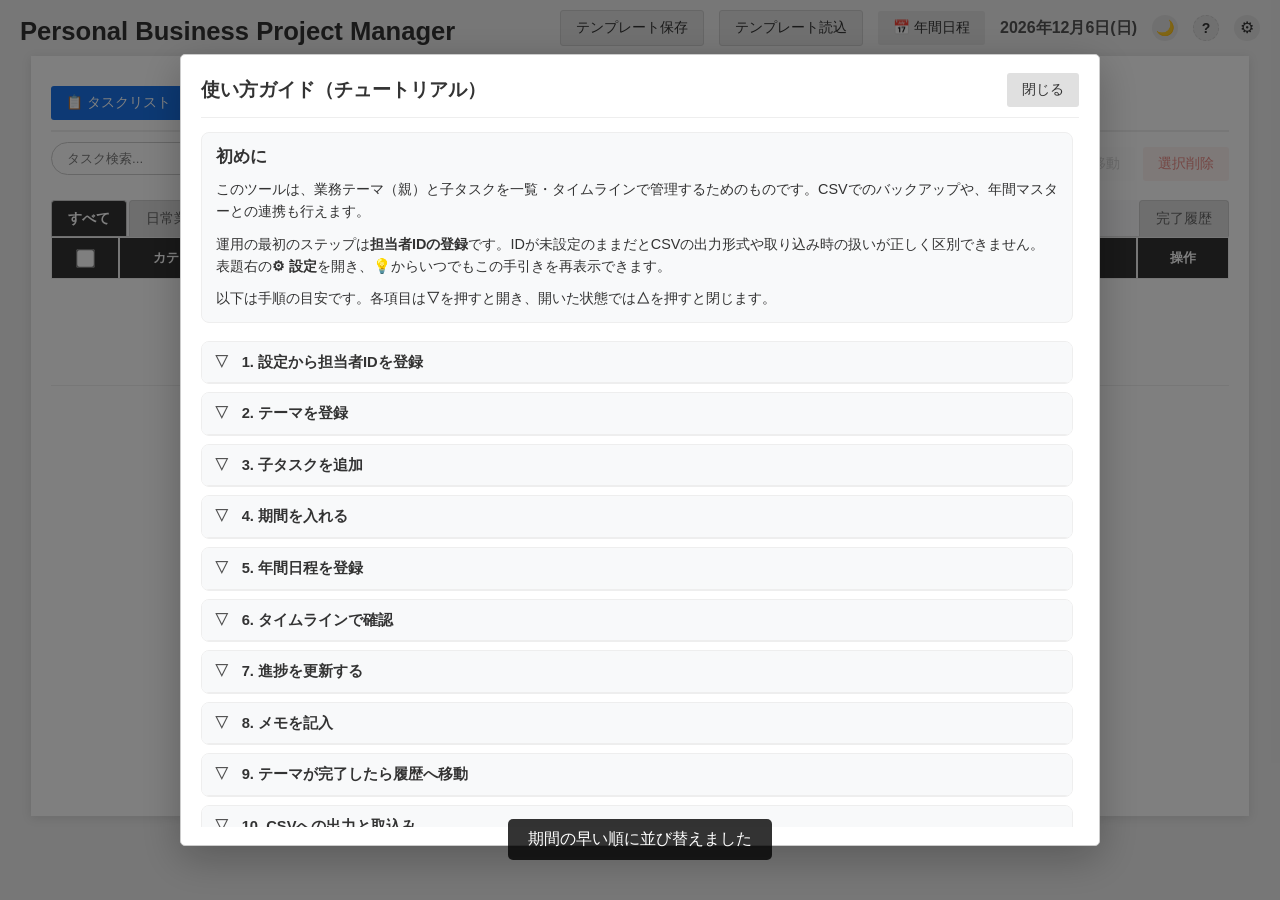
==== OmniStep.html @ d94f2f91 "Update OmniStep.html 手順書を設定から開けるように修正" ====
<!DOCTYPE html>
<html lang="ja">

<head>
    <meta charset="UTF-8">
    <link rel="manifest" href="manifest.json">
    <script>
        if ('serviceWorker' in navigator) {
            navigator.serviceWorker.register('sw.js');
        }
    </script>
    <meta name="viewport" content="width=device-width, initial-scale=1.0">
    <title>PBPM - Task Manager</title>
    <link rel="stylesheet" href="OmniStep.css">
    <!-- 許可するライト配色は OmniStep.js の PBPM_LIGHT_THEMES と一致させる -->
    <script>
        (function () {
            var ALLOW_LIGHT = ["sharp", "cool", "sepia", "soft"];
            try {
                var dark = localStorage.getItem("pbpm_dark_mode") === "1";
                var light = localStorage.getItem("pbpm_light_theme") || "sharp";
                if (ALLOW_LIGHT.indexOf(light) === -1) light = "sharp";
                document.documentElement.setAttribute("data-theme", dark ? "dark" : light);
            } catch (e) {
                try {
                    var d2 = localStorage.getItem("pbpm_dark_mode") === "1";
                    document.documentElement.setAttribute("data-theme", d2 ? "dark" : "sharp");
                } catch (e2) {
                    document.documentElement.setAttribute("data-theme", "sharp");
                }
            }
        })();
    </script>
</head>

<body>

    <div id="newTaskModal" class="modal-overlay" style="display: none;">
        <div class="modal-content">
            <div class="modal-header">
                <h3>新規親テーマ登録</h3>
                <span class="modal-close" onclick="closeNewTaskModal()" data-help="閉じる：登録せずにウィンドウを閉じます">&times;</span>
            </div>
            <div class="modal-body">
                <div class="input-group">
                    <label>カテゴリ</label>
                    <select id="newCat" data-help="カテゴリ：新しい親テーマのカテゴリを選びます"></select>
                </div>
                <div class="input-group">
                    <label>テーマ名 <span style="color:red;">*</span></label>
                    <input type="text" id="newContent" placeholder="テーマ名を入力してください" oninput="validateNewTask()"
                        data-help="テーマ名：必須。親タスクの名称になります">
                </div>

                <div style="display: grid; grid-template-columns: 1fr 1fr; gap: 10px;">
                    <div class="input-group">
                        <label>着手日</label>
                        <input type="date" id="newStartDate" title="" onchange="syncNewModalDates()"
                            data-help="着手日：親の期間の始まり。入力すると完了日の下限に連動します（クリックでカレンダー）">
                    </div>
                    <div class="input-group">
                        <label>完了日</label>
                        <input type="date" id="newDeadline" title="" data-help="完了日：親の期間の終わり（着手日以降・クリックでカレンダー）">
                    </div>
                </div>

                <div style="display: grid; grid-template-columns: 1fr 1fr; gap: 10px;">
                    <div class="input-group">
                        <label>展開名</label>
                        <select id="newFirstFlagName"
                            onchange="syncNewMasterDate('newFirstFlagName', 'newFirstFlagDate')"
                            data-help="展開名：マスターから展開（◇）イベントを選びます"></select>
                    </div>
                    <div class="input-group">
                        <label>展開日</label>
                        <input type="date" id="newFirstFlagDate" title=""
                            data-help="展開日：マスターに日付があるときは自動。ないときだけ入力します（クリックでカレンダー）">
                    </div>
                    <div class="input-group">
                        <label>イベント名</label>
                        <select id="newTargetFlagName"
                            onchange="syncNewMasterDate('newTargetFlagName', 'newTargetFlagDate')"
                            data-help="イベント名：マスターからTarget（☆）イベントを選びます"></select>
                    </div>
                    <div class="input-group">
                        <label>イベント日</label>
                        <input type="date" id="newTargetFlagDate" title=""
                            data-help="イベント日：マスターに日付があるときは自動。ないときだけ入力します（クリックでカレンダー）">
                    </div>
                </div>

                <div class="input-group">
                    <label>最初の子タスク（任意）</label>
                    <input type="text" id="newSecondaryStep" placeholder="最初の子タスク内容を入力"
                        data-help="最初の子：任意。登録と同時に1件目の子タスク内容を入れられます">
                </div>
            </div>
            <div class="modal-footer">
                <button type="button" class="btn-secondary" onclick="closeNewTaskModal()"
                    data-help="キャンセル：入力を破棄して閉じます">キャンセル</button>
                <button type="button" id="btnSubmitNewTask" class="btn-add" onclick="submitNewTask()" disabled
                    data-help="登録する：内容を確定してテーマを追加します">登録する</button>
            </div>
        </div>
    </div>

    <div class="external-header">
        <h1 id="mainTitle" contenteditable="true" onblur="finalizeTitle(this.innerText)"
            data-help="表題：アプリのタイトル文言を編集します（フォーカスが外れると保存）">
            Personal Business Project Manager
        </h1>
        <div class="header-right-group" style="display: flex; align-items: center; gap: 15px;">
            <select id="externalOwnerFilterSelect" class="btn-secondary external-owner-filter-select"
                style="display:none;" onchange="onExternalOwnerFilterChange()"
                data-help="外部CSVの表示範囲：自分のタスクとの併示、全外部、担当者ごとに切り替えます"
                aria-label="外部CSV表示フィルタ"></select>
            <button class="btn-secondary" type="button" onclick="exportTemplate()"
                data-help="テンプレート保存：タスク構成などをCSVテンプレートとして書き出します">テンプレート保存</button>
            <button class="btn-secondary" type="button" onclick="triggerTemplateImport()"
                data-help="テンプレート読込：保存したテンプレートCSVを取り込みます">テンプレート読込</button>
            <input type="file" id="templateInput" style="display:none" accept=".csv" onchange="importTemplate(event)">
            <button class="btn-sub" type="button" onclick="openYearlyMaster()"
                data-help="年間日程：マスターイベント（展開・Targetの候補）を編集する画面を開きます">📅 年間日程</button>
            <div id="todayDate" class="today-date" role="button" tabindex="0"
                data-help="今日の日付：クリックでテーマ期間カレンダー（月間の重なり俯瞰）を開きます"></div>
            <button class="theme-toggle-btn" type="button" id="themeToggleBtn" onclick="toggleDarkMode()"
                aria-label="ダークモードの切替">🌙</button>
            <button class="help-hover-toggle" type="button" id="helpHoverToggleBtn" onclick="toggleHelpHover()"
                title="クリックで、ホバー時の説明表示をON/OFF" aria-pressed="false" aria-label="ヘルプ表示の切替"
                data-help="ヘルプ表示：ONのときだけ、ボタンや入力にホバーすると「名前：説明」が出ます">?</button>
            <button class="settings-gear-btn" type="button" onclick="openSettingsModal()"
                data-help="設定：表題・担当者・カテゴリ名・ライト配色などを変更します">⚙</button>
        </div>
    </div>

    <div class="container">

        <div class="view-selector">
            <button class="btn-sub view-btn-active" type="button" onclick="switchView('list')" id="btnList"
                data-help="タスクリスト：表形式でタスクを編集する画面に切り替えます">📋 タスクリスト</button>
            <button class="btn-sub view-btn-inactive" type="button" onclick="switchView('timeline')" id="btnTimeline"
                data-help="タイムライン：ガント風に期間を俯瞰・ドラッグ編集する画面に切り替えます">📅 タイムライン</button>

            <div class="timeline-range-group" role="group" aria-label="タイムラインの表示範囲"
                data-help="表示範囲：タイムラインで「今日の月から先」を 3/6/9/12か月に絞ります（範囲外の月は折りたたみ固定）">
                <button type="button" class="range-btn" data-months="3" onclick="setTimelineMonthRange(3)">3か月</button>
                <button type="button" class="range-btn" data-months="6" onclick="setTimelineMonthRange(6)">6か月</button>
                <button type="button" class="range-btn" data-months="9" onclick="setTimelineMonthRange(9)">9か月</button>
                <button type="button" class="range-btn" data-months="12" onclick="setTimelineMonthRange(12)">12か月</button>
            </div>
            <button type="button" id="btnPdcaActualEdit" class="btn-sub timeline-pdca-edit-btn" onclick="togglePdcaActualEditMode()"
                style="display:none;" aria-pressed="false"
                data-help="実績修正：ONのとき、子タスクの実績バーだけをドラッグで移動・右端で伸縮できます（計画の破線はそのまま）。リスト表示に戻すとOFFになります">実績修正</button>
        </div>

        <div id="listView">
            <div class="controls-row">

                <div style="display: flex; gap: 15px; align-items: center; margin-bottom: 10px;">
                    <input type="search" id="searchBox" placeholder="タスク検索..." oninput="filterTasks()"
                        style="box-sizing: border-box; padding-right: 5px;" data-help="タスク検索：テーマ名・業務内容などから一覧を絞り込みます">
                </div>
                <!--<button class="btn-sub btn-sort" onclick="sortTasks()">納期順ソート</button>-->
                <button class="btn-add" type="button" onclick="openNewTaskModal()"
                    data-help="新規テーマ登録：親テーマと最初の子をまとめて登録するウィンドウを開きます">＋新規テーマ登録</button>
                <div class="action-buttons">
                    <span id="includeArchivedBulkWrap" class="include-archived-wrap" style="display:none;">
                        <label class="include-archived-label" data-help="履歴も含む：一括削除などの対象にアーカイブ済み行を含めます">
                            <input type="checkbox" id="includeArchivedBulk" onchange="updateDeleteButtonState()">
                            履歴も含む
                        </label>
                    </span>
                    <span id="selectedCountLabel"
                        style="align-self:center; color:#666; font-size:0.85rem; min-width: 90px; text-align:right;"></span>
                    <button id="btnExportCsv" type="button" class="btn-sub" onclick="exportCSV()" disabled
                        data-help="CSV出力：チェックした親テーマをCSVに書き出します">CSV出力</button>
                    <button type="button" class="btn-sub" onclick="document.getElementById('importFile').click()"
                        data-help="CSV取込：タスクCSVを読み込みます（ファイル選択が開きます）自分のIDのみ編集可能で別のIDは参照のみです">CSV取込</button>
                    <input type="file" id="importFile" accept=".csv" style="display:none;" onchange="importCSV(event)">
                    <button id="btnArchive" type="button" class="btn-archive-disabled" onclick="archiveCompletedTasks()"
                        disabled data-help="履歴へ移動：進捗が完了のタスクを完了履歴タブ側へ移します">履歴へ移動</button>
                    <button id="btnDeleteMain" type="button" class="btn-danger" onclick="handleDeleteLogic()"
                        data-help="選択削除：チェックした親テーマとその子タスクをまとめて削除します（確認のうえで実行）">全データ削除</button>
                </div>
            </div>

            <!--<h3
                style="margin: 0 0 10px 5px; color: #555; font-size: 1.1rem; border-left: 4px solid #1a73e8; padding-left: 10px;">
                新規タスク登録
            </h3>

            <div class="input-row">
                <select id="inCategory" required>
                    <option value="" disabled selected>カテゴリ</option>
                    <option value="日常業務">日常業務</option>
                    <option value="デジタル化">デジタル化</option>
                    <option value="生産管理">生産管理</option>
                    <option value="海外品">海外品</option>
                    <option value="教育">教育</option>
                    <option value="その他">その他</option>
                    <option value="趣味">趣味</option>
                </select>
                <input type="text" id="inContent" placeholder="テーマを入力...">
                <select id="inFactorySelect">
                    <option value="" disabled selected>展開/場所(◇)を選択</option>
                </select>
                <div class="date-field">
                    <label style="font-size: 0.7rem; color: #666;">目標(☆)</label>
                    <input type="date" id="inTarget">
                </div>
                <div class="date-input-group">
                    <div class="date-field">
                        <label>着手</label>
                        <input type="date" id="inStartDate" onchange="syncInputDates()">
                    </div>
                    <div class="date-field">
                        <label>納期</label>
                        <input type="date" id="inDeadline">
                    </div>
                </div>
                <button class="btn-add" onclick="addRow()">追加</button>
            </div>-->

            <div class="tabs">
            </div>

            <div class="task-list">
                <table id="taskTable">
                    <thead>
                        <tr>
                            <th style="width: 56px; text-align: center;" data-help="列・行選択とテーマ色バー：親のみチェック可。子の▲▼は右端。左の縦帯でテーマ色を変更できます">
                                <input type="checkbox" id="checkAll" onchange="toggleAll(this.checked)"
                                    style="transform: scale(1.5); cursor: pointer;"
                                    data-help="全選択：表示中の親行チェックをまとめてON/OFFします">
                            </th>
                            <th style="width: 100px;" data-help="列・カテゴリ：タスクの分類">カテゴリ</th>
                            <th style="width: 380px;" data-help="列・テーマ/課題：親はテーマ名・子は業務内容。右側に操作ボタン・連携チェック">
                                <div class="sortable-header theme-header-with-bulk">
                                    <span class="accordion-btn accordion-bulk-btn" id="btnAccordionBulk" role="button" tabindex="0"
                                        onclick="toggleAllThemeAccordions()" aria-label="すべての子タスク行を閉じる"
                                        data-help="一括閉じる：すべてのテーマで子タスク行を隠します">－</span>
                                    <span>テーマ/課題</span>
                                    <button type="button" class="sort-btn" onclick="executeSort('theme')"
                                        data-help="並び替え（テーマ）：テーマ／課題名の順に並べ替えます">▼</button>
                                </div>
                            </th>
                            <th style="width: 110px;" data-help="列・TargetFlag：イベント（☆）と目標日">TargetFlag</th>
                            <th style="width: 80px;" class="th-date-col" data-help="列・着手：着手日（クリックで変更）">
                                <div class="sortable-header">
                                    <span>着手</span>
                                    <button type="button" class="sort-btn" onclick="executeSort('date')"
                                        data-help="並び替え（着手）：着手日を基準に並べ替えます">▼</button>
                                </div>
                            </th>
                            <th style="width: 80px;" class="th-date-col" data-help="列・納期：納期（クリックで変更）">納期</th>
                            <th style="width: 90px;" data-help="列・進捗：親は進行中⇔修正中、子は全ステップを切り替えます">進捗</th>
                            <th style="width: 76px;" data-help="列・操作：メモ・中止・削除・復元">操作</th>
                        </tr>
                    </thead>
                    <tbody id="taskBody"></tbody>
                </table>
            </div>
        </div>

        <div id="timelineView" style="display:none; margin-top: 20px;">
            <div id="timelineUnifiedWrapper" class="timeline-unified-wrapper"></div>
        </div>

        <div class="page-bottom-bar">
            <span class="page-bottom-spacer"></span>
            <button id="btnClearExternal" type="button" class="btn-sub" onclick="clearExternalView()"
                style="display:none;" data-help="外部表示をクリア：取り込んだ外部CSVの表示だけを消します（本体データは残ります）">外部表示をクリア</button>
        </div>

        <div id="memoModal" class="modal">
            <div class="modal-content">
                <h3 style="margin-top:0;">📝 メモ入力</h3>
                <textarea id="memoText" placeholder="業務の詳細や備忘録を入力してください..."
                    data-help="メモ本文：選択したタスクに紐づく長めのメモを保存します"></textarea>
                <div class="modal-buttons" style="text-align:right; margin-top: auto;">
                    <button type="button" class="btn-sub" onclick="closeMemo()"
                        data-help="閉じる：メモウィンドウを閉じます（未保存のときは保存ボタンで確定）">閉じる</button>
                    <button type="button" class="btn-add" onclick="saveMemo()" data-help="保存：メモ内容をタスクに保存します">保存</button>
                </div>
            </div>
        </div>
        <div id="toast" class="toast"></div>
    </div>

    <div id="yearlyMasterModal" class="modal">
        <div class="modal-content master-modal-content">
            <div class="master-modal-header">
                <h3 style="margin:0;">年間日程（マスター設定）</h3>
                <button type="button" class="btn-sub" onclick="closeYearlyMaster()" style="padding: 6px 12px;"
                    data-help="閉じる：マスター編集を終了します">閉じる</button>
            </div>

            <div class="master-modal-body">
                <div class="admin-controls"
                    style="margin: 15px 0; display: flex; gap: 8px; flex-wrap: wrap; align-items: center;">
                    <button type="button" class="template-btn-sm" onclick="exportMasterCSV()"
                        style="background: #f8f9fa;" data-help="マスターCSV出力：年間イベント一覧をCSVで保存します">CSV出力</button>

                    <label class="template-btn-sm" style="background: #e9ecef; cursor: pointer;"
                        data-help="マスターCSV取込：CSVから年間イベントを読み込みます">
                        CSV取込
                        <input type="file" id="csvUpload" accept=".csv" style="display: none;"
                            onchange="importMasterCSV(event)">
                    </label>

                    <button type="button" class="template-btn-sm" onclick="resetMasterDates()"
                        style="color: #856404; border-color: #ffeeba;" data-help="日程のみクリア：各イベントの日付だけを空にします（名称は残ります）">
                        日程のみクリア
                    </button>

                    <button type="button" class="template-btn-sm" onclick="clearMasterAll()"
                        style="color: #dc3545; border-color: #f5c6cb;" data-help="全件削除：マスター一覧をすべて削除します（確認あり）">
                        全件削除
                    </button>
                </div>

                <div class="master-add-panel">
                    <input type="text" id="masterName" placeholder="イベント名（例：棚卸、連休など）" style="flex:2;"
                        data-help="追加する名称：一覧に並ぶイベント名です">
                    <input type="date" id="masterDate" style="flex:1;" title=""
                        data-help="追加する日付：この名称を選んだときタスクに入る日付です（クリックでカレンダー）">
                    <button type="button" class="btn-add" onclick="addMasterDay()" style="padding: 6px 15px;"
                        data-help="追加：名称と日付でマスターに1行追加します">追加</button>
                </div>

                <div class="master-list-panel">
                    <table class="master-table">
                        <thead>
                            <tr>
                                <th style="text-align: left;">名称</th>
                                <th style="text-align: left;">日程</th>
                                <th style="text-align: center; width: 60px;">削除</th>
                            </tr>
                        </thead>
                        <tbody id="yearlyMasterBody"></tbody>
                    </table>
                </div>
            </div>
        </div>
    </div>

    <div id="settingsModal" class="modal" style="display:none;">
        <div class="modal-content" style="width: 560px; max-height: 80vh; overflow-y: auto;">
            <div style="display:flex; align-items:center; justify-content:space-between; gap:10px;">
                <h3 style="margin:0;">設定</h3>
                <div style="display:flex; align-items:center; gap:8px;">
                    <button class="tutorial-lamp-btn btn-sub" type="button" onclick="openTutorialModal(false)"
                        data-help="チュートリアル：使い方の手引きを開きます">💡</button>
                    <button class="btn-sub" type="button" onclick="window.open('OmniStep_Manual.html','_blank')"
                        data-help="操作手順書：基本操作と裏技の手順をまとめたガイドを別タブで開きます"> 📖 手順書</button>
                    <button class="btn-sub" type="button" onclick="closeSettingsModal()"
                        data-help="閉じる：設定を閉じます（未保存の変更は保存ボタンで確定）">閉じる</button>
                </div>
            </div>

            <div class="settings-theme-block">
                <div class="settings-theme-label">配色（ライト・4種・春→夏→秋→冬のイメージ）</div>
                <div class="settings-theme-options" role="radiogroup" aria-label="ライト配色"
                    data-help="ライト配色：ダークでないときの配色プリセットです（保存で反映）">
                    <label class="settings-theme-chip" data-help="シャープ：コントラスト強めのライト配色"><input type="radio"
                            name="settingsLightTheme" value="sharp" id="settingsThemeSharp"> シャープ</label>
                    <label class="settings-theme-chip" data-help="クール：青み寄りのライト配色"><input type="radio"
                            name="settingsLightTheme" value="cool" id="settingsThemeCool"> クール</label>
                    <label class="settings-theme-chip" data-help="セピア：紙面風の暖色ライト配色"><input type="radio"
                            name="settingsLightTheme" value="sepia" id="settingsThemeSepia"> セピア</label>
                    <label class="settings-theme-chip" data-help="ソフト：彩度を抑えたライト配色"><input type="radio"
                            name="settingsLightTheme" value="soft" id="settingsThemeSoft"> ソフト</label>
                </div>
                <p class="settings-theme-hint">ダークモードは表題右の 🌙 / ☀️ ですぐ切り替えられます。ここで選んだ配色は「保存」後に反映されます（ダーク解除中のみ）。</p>
            </div>

            <div style="margin-top: 14px; display: grid; gap: 12px;">
                <div class="input-group">
                    <label>表題</label>
                    <input type="text" id="settingsTitle" placeholder="表題" data-help="表題：ヘッダーに出るアプリ名を設定します">
                </div>
                <div class="settings-owner-grid">
                    <div class="input-group settings-owner-field">
                        <label for="settingsOwnerId">担当者ID（6桁）</label>
                        <input type="text" id="settingsOwnerId" placeholder="例：001234" autocomplete="off"
                            data-help="担当者ID：6桁の識別子（不足は0埋め保存）">
                    </div>
                    <div class="input-group settings-owner-field">
                        <label for="settingsOwner">担当者</label>
                        <input type="text" id="settingsOwner" placeholder="担当者名" autocomplete="off"
                            data-help="担当者名：表示用の名前です">
                    </div>
                    <p class="settings-owner-hint">数字・英字可。6桁に満たない場合は先頭に0を付けて保存します。</p>
                </div>
            </div>

            <div class="settings-category-section">
                <div class="settings-category-title">カテゴリ（タブ）1～10</div>
                <p class="settings-category-intro">
                    枠1～6の名称が空欄のときは、従来の6カテゴリ名が使われます。枠7～10が空欄のときは「カテゴリ7」のような名前になります。
                    「非表示」にした枠はタブと新規登録の候補に出ません（枠7～10は初期状態で非表示）。既存タスクで使っているカテゴリ名は、一覧のドロップダウンにのみ表示されます。
                </p>
                <div id="settingsCategoryRows" style="display: grid; gap: 8px;"
                    data-help="カテゴリ枠：タブ名と非表示を1〜10枠まで設定します（空欄は既定名）"></div>
            </div>

            <p id="settingsAppVersionLine" class="settings-app-version" role="status"
                data-help="アプリの版：クリックで版履歴（ver／内容／日時／修正者）を表示します"></p>
            <div style="display:flex; justify-content:flex-end; gap:8px; margin-top: 16px;">
                <button class="btn-sub" type="button" onclick="closeSettingsModal()"
                    data-help="キャンセル：設定を保存せず閉じます">キャンセル</button>
                <button class="btn-add" type="button" onclick="saveSettings()" data-help="保存：設定内容を保存して反映します">保存</button>
            </div>
        </div>
    </div>

    <div id="themeCalendarModal" class="modal theme-calendar-modal" style="display:none;" role="dialog"
        aria-modal="true" aria-labelledby="themeCalendarModalTitle" aria-hidden="true"
        onclick="if (event.target === this) closeThemeCalendarModal()">
        <div class="modal-content theme-calendar-modal-content" onclick="event.stopPropagation()">
            <div class="theme-calendar-modal-header">
                <h3 id="themeCalendarModalTitle" style="margin:0;">テーマ期間カレンダー</h3>
                <div class="theme-calendar-modal-nav">
                    <button type="button" class="btn-sub" id="themeCalPrevMonth" aria-label="前月"
                        data-help="前月：カレンダーの表示月を戻します">◀</button>
                    <span id="themeCalMonthLabel" class="theme-cal-month-label"></span>
                    <button type="button" class="btn-sub" id="themeCalNextMonth" aria-label="翌月"
                        data-help="翌月：カレンダーの表示月を進めます">▶</button>
                    <button type="button" class="btn-sub" onclick="closeThemeCalendarModal()"
                        data-help="閉じる：カレンダーを閉じます">閉じる</button>
                </div>
            </div>
            <p class="theme-calendar-hint">閲覧専用です。</p>
            <div id="themeCalendarScroll" class="theme-calendar-scroll">
                <div id="themeCalendarGrid"></div>
            </div>
        </div>
    </div>

    <div id="tutorialModal" class="modal tutorial-modal" style="display:none;" role="dialog" aria-modal="true"
        aria-labelledby="tutorialModalTitle" onclick="if (event.target === this) closeTutorialModal()">
        <div class="modal-content tutorial-modal-content" onclick="event.stopPropagation()">
            <div class="tutorial-modal-header">
                <h3 id="tutorialModalTitle" style="margin:0;">使い方ガイド（チュートリアル）</h3>
                <button class="btn-sub" type="button" onclick="closeTutorialModal()"
                    data-help="閉じる：手引きを閉じます">閉じる</button>
            </div>
            <div class="tutorial-body-scroll">
                <section class="tutorial-intro" aria-label="初めに">
                    <h4 class="tutorial-intro-title">初めに</h4>
                    <p>このツールは、業務テーマ（親）と子タスクを一覧・タイムラインで管理するためのものです。CSVでのバックアップや、年間マスターとの連携も行えます。</p>
                    <p>運用の最初のステップは<strong>担当者IDの登録</strong>です。IDが未設定のままだとCSVの出力形式や取り込み時の扱いが正しく区別できません。表題右の<strong>⚙
                            設定</strong>を開き、<strong>💡</strong>からいつでもこの手引きを再表示できます。</p>
                    <p>以下は手順の目安です。各項目は<strong>▽</strong>を押すと開き、開いた状態では<strong>△</strong>を押すと閉じます。</p>
                </section>
                <div id="tutorialSections" class="tutorial-sections" aria-label="手順一覧"></div>
            </div>
        </div>
    </div>

    <script src="OmniStep.js"></script>

    <div id="timeline-tooltip" class="tooltip-balloon" style="display: none;"></div>
    <div id="versionHistoryModal" class="modal" style="display:none;" role="dialog" aria-modal="true"
        aria-labelledby="versionHistoryModalTitle" aria-hidden="true"
        onclick="if (event.target === this) closeVersionHistoryModal()">
        <div class="modal-content version-history-modal-content" onclick="event.stopPropagation()">
            <div style="display:flex; align-items:center; justify-content:space-between; gap:10px;">
                <h3 id="versionHistoryModalTitle" style="margin:0;">版履歴</h3>
                <button class="btn-sub" type="button" onclick="closeVersionHistoryModal()"
                    data-help="閉じる：版履歴を閉じます">閉じる</button>
            </div>
            <div id="versionHistoryBody" class="version-history-body"></div>
        </div>
    </div>
    <div id="help-hover-tooltip" class="help-hover-tooltip" style="display: none;" aria-hidden="true"></div>
    <button id="scrollTopFloatingBtn" class="scroll-top-floating-btn btn-sub" type="button"
        onclick="scrollToTopSmooth()" style="display:none;" data-help="TOPへ移動する：リスト表示で上へスクロール戻しします">☝TOPへ移動する</button>

</body>

</html>
---- OmniStep.css ----
/*基礎的な定義*/
/*------------------------------------------------------------*/
:root {
    --main-black: #333;
    --border-color: #ccc;
    --bg-light: #f4f4f4;
    --row-height: 48px; /* 行の高さを統一 */
    --label-width: 280px; /* 左ラベルの幅 */
    /* リスト／タイムラインの子行アコーディオン（開く＝in / 閉じる＝out を別指定。OmniStep.js の *_MS と揃える） */
    --accordion-row-duration-in: 0.25s;
    --accordion-row-duration-out: 0.3s;

    /* アプリ全体テーマ（sharp 既定。sepia / cool / soft / dark は html[data-theme] で上書き） */
    --app-page-bg: #eee;
    --app-text: #333;
    --app-text-dim: #555;
    --app-text-muted: #666;
    --app-surface: #ffffff;
    --app-surface-2: #f8f9fa;
    --app-surface-muted: #f4f4f4;
    --app-surface-label: #fdfdfd;
    --app-surface-sticky-corner: #eeeeee;
    --app-border: #dddddd;
    --app-border-light: #eeeeee;
    --app-border-strong: #cccccc;
    --app-container-shadow: rgba(0, 0, 0, 0.1);
    --app-tab-inactive-bg: #dddddd;
    --app-tab-inactive-text: #666666;
    --app-tab-archive-bg: #f8f9fa;
    --app-row-hover: #f0f7ff;
    --app-row-base: #ffffff;
    --app-row-alt: #e4fcda;
    --app-row-completed-bg: #f5f5f5;
    --app-row-completed-text: #888888;
    --app-btn-sub-bg: #e0e0e0;
    --app-btn-sub-text: #333333;
    --app-view-active-bg: #1a73e8;
    --app-view-inactive-bg: #f1f3f4;
    --app-view-inactive-text: #3c4043;
    --app-modal-bg: #ffffff;
    --app-modal-header-bg: #f8f9fa;
    --app-modal-footer-bg: #f8f9fa;
    --app-modal-border: #eeeeee;
    --app-input-bg: #ffffff;
    --app-timeline-month-collapsed: #eeeeee;
    --app-timeline-month-open: #ffffff;
    --app-timeline-grid-line: #f0f0f0;
    /* タイムライン日曜帯（行エリアに重ねる。月見出し行には使わない） */
    --app-timeline-sunday-band: rgba(255, 190, 190, 0.14);
    --app-timeline-sat-border: rgba(110, 110, 110, 0.5);
    --app-month-bar-bg: #f1f3f4;
    --app-memo-modal-bg: #fffef0;
    --app-gear-bg: #e0e0e0;
    --app-gear-hover: #d6d6d6;
    --app-theme-toggle-bg: #e0e0e0;
    --app-theme-toggle-hover: #d6d6d6;
    --app-dep-bulk-bg: #f6f6f6;
    --app-dep-bulk-text: #444444;
    --app-sort-btn-bg: #f8f9fa;
    --app-add-child-bg: #e8f0fe;
    --app-add-child-text: #1967d2;
    --app-btn-add-bg: #333333;
    --app-btn-add-color: #ffffff;
    --app-table-th-bg: #333333;
    --app-table-th-color: #ffffff;
    --app-table-td-border: #dddddd;
}

body {
    /* 修正案：2位のBIZ UDPゴシックを優先し、無ければ1位を適用する設定 */
    font-family: "BIZ UDPGothic", "Noto Sans JP", "Hiragino Kaku Gothic ProN", sans-serif;
    -webkit-font-smoothing: antialiased; /* 文字をより滑らかに描画する魔法の1行 */
    background-color: var(--app-page-bg);
    color: var(--app-text);
    margin: 0; 
    padding: 10px 20px;
}

/* モーダル表示中は背面スクロールを止める */
body.no-scroll {
    overflow: hidden;
}

/* 期限切れタスクの強調処理 (I案) */
/* ------------------------------------------------------------ */
tr.expired {
    background-color: #fff0f0 !important;
}
tr.expired td {
    color: #d93025 !important;
    font-weight: bold;
}
/* バーも赤くする（!importantで既存の青を上書き） */
tr.expired .bar,
.timeline-row.expired .bar {
    background-color: #ff5252 !important;
    opacity: 0.9;
    box-shadow: 0 0 5px rgba(255, 82, 82, 0.5) !important;
}

/* 一覧：テーマ色バー＋親子をつなぐ縦線 */
.td-gutter-cell {
    vertical-align: middle;
    padding: 4px 2px 4px 4px !important;
}
.gutter-cell-inner {
    display: flex;
    flex-direction: row;
    align-items: stretch;
    justify-content: center;
    gap: 4px;
    min-height: calc(var(--row-height) - 4px);
}
.task-row-gutter {
    display: flex;
    flex-direction: row;
    align-items: stretch;
    gap: 0;
    flex-shrink: 0;
}
.theme-color-bar-btn {
    width: 5px;
    min-height: 100%;
    padding: 0;
    margin: 0;
    border: none;
    border-radius: 2px;
    cursor: pointer;
    flex-shrink: 0;
    align-self: stretch;
    box-sizing: border-box;
}
.theme-color-bar-btn:disabled {
    cursor: default;
    opacity: 0.85;
}
.theme-family-rail-line {
    width: 2px;
    align-self: stretch;
    min-height: 28px;
    background: rgba(0, 0, 0, 0.14);
    border-radius: 1px;
    flex-shrink: 0;
}
.gutter-check-slot {
    display: flex;
    flex-direction: column;
    align-items: stretch;
    justify-content: space-between;
    gap: 4px;
    flex: 1;
    min-width: 0;
    width: 100%;
}

.gutter-check-main {
    display: flex;
    flex-direction: column;
    align-items: center;
    justify-content: flex-start;
    gap: 2px;
}

.gutter-order-row {
    display: flex;
    justify-content: flex-end;
    width: 100%;
    margin-top: auto;
}

.gutter-order-controls {
    margin-left: 0;
}

.schedule-signal-icon {
    font-size: 14px;
    line-height: 1;
    flex-shrink: 0;
    user-select: none;
    cursor: default;
}
.schedule-signal-icon--tl {
    font-size: 13px;
    margin-right: 2px;
}

.schedule-signal-icon--cancelled {
    color: #c62828;
    font-weight: 700;
    font-size: 0.85rem;
}
.tl-label-child-row {
    display: inline-flex;
    align-items: center;
    gap: 4px;
    min-width: 0;
    max-width: 100%;
}
.tl-child-detail {
    flex: 1;
    min-width: 0;
    overflow: hidden;
    text-overflow: ellipsis;
    white-space: nowrap;
    padding-left: 1em;
    font-weight: 500;
}

.sticky-label .label-text .tl-parent-label--ellipsis-tip {
    display: block;
    min-width: 0;
    max-width: 100%;
    overflow: hidden;
    text-overflow: ellipsis;
    white-space: nowrap;
    font-weight: 700;
}

.sticky-label[data-parent="1"] .label-text strong {
    font-weight: 700;
}

.timeline-bar--ellipsis-tip {
    overflow: hidden;
    text-overflow: ellipsis;
    white-space: nowrap;
}

/* タイムライン PDCA（子）：計画＝元幅の破線枠、実績＝下段実線（計画上に重ねる・B1） */
.timeline-bar--pdca {
    box-sizing: border-box;
}
.timeline-bar--pdca .timeline-resize-handle {
    z-index: 15;
}
.timeline-bar--pdca-overlap .timeline-bar-exec-hit {
    z-index: 12;
}
.timeline-bar--pdca.timeline-bar--completed {
    opacity: 0.74;
    filter: saturate(0.96);
}
.timeline-bar--pdca.timeline-expired .timeline-bar-plan {
    background: rgba(217, 48, 37, 0.16) !important;
    border-color: rgba(217, 48, 37, 0.55) !important;
}
.timeline-bar--pdca.timeline-expired .timeline-bar-exec-main,
.timeline-bar--pdca.timeline-expired .timeline-bar-exec-over {
    filter: saturate(1.05);
}

.timeline-bar--pdca-overlap .timeline-pdca-arrow--plan {
    top: auto;
    bottom: 1px;
    transform: translate(-50%, 0);
}

.timeline-pdca-arrow {
    position: absolute;
    top: 50%;
    z-index: 8;
    pointer-events: none;
    line-height: 1;
    user-select: none;
}
.timeline-pdca-arrow--plan {
    transform: translate(-50%, -50%);
    display: inline-flex;
    align-items: center;
    font-size: 10px;
    font-weight: 600;
    color: #37474f;
    text-shadow: 0 0 1px rgba(255, 255, 255, 0.9);
}
.timeline-pdca-arrow-dash {
    letter-spacing: -0.15em;
    opacity: 0.88;
    font-size: 9px;
    font-weight: 400;
}
.timeline-pdca-arrow-head {
    margin-left: 1px;
}

.timeline-view-toolbar {
    display: flex;
    align-items: center;
    gap: 10px;
    margin-bottom: 10px;
    flex-wrap: wrap;
}
.timeline-pdca-edit-btn.is-active {
    background: #1565c0;
    color: #fff;
    border-color: #0d47a1;
    box-shadow: inset 0 1px 0 rgba(255, 255, 255, 0.2);
}
.timeline-bar-exec-hit:active {
    cursor: grabbing !important;
}

/* テーマ色ポップオーバー */
.theme-color-picker-popover {
    position: absolute;
    z-index: 10050;
    background: var(--app-surface);
    border: 1px solid var(--app-border-strong);
    border-radius: 8px;
    padding: 10px 12px;
    box-shadow: 0 8px 24px rgba(0, 0, 0, 0.18);
    display: flex;
    flex-direction: column;
    gap: 8px;
    min-width: 168px;
}
.theme-color-picker-title {
    font-size: 0.78rem;
    font-weight: 700;
    color: var(--app-text-muted);
}
.theme-color-picker-swatches {
    display: flex;
    flex-wrap: wrap;
    gap: 6px;
}
.theme-color-swatch {
    width: 26px;
    height: 26px;
    border-radius: 6px;
    border: 2px solid rgba(255, 255, 255, 0.35);
    cursor: pointer;
    padding: 0;
    box-shadow: inset 0 0 0 1px rgba(0, 0, 0, 0.12);
}
.theme-color-picker-clear {
    font-size: 0.75rem;
    padding: 4px 8px;
    cursor: pointer;
    border: 1px solid var(--app-border);
    border-radius: 4px;
    background: var(--app-surface-2);
    color: var(--app-text);
}

/* 2行目：ホバー時の視覚効果（リストとタイムラインを同期） */
/* ------------------------------------------------------------ */
tbody tr:hover,
.timeline-row:hover {
    background-color: var(--app-row-hover) !important;
}
.bar:hover {
    filter: brightness(1.1) !important;
    transform: scaleY(1.1);
    z-index: 100;
}

/* レイアウト：メインコンテナ */
/* ------------------------------------------------------------ */

.container {
    width: 95%;        /* 画面端に寄りすぎないよう95%程度がおすすめ */
    max-width: 1600px; /* あまりに広すぎると見づらいので、最大幅を少し伸ばす */
    margin: 0 auto;
    background: var(--app-surface);
    padding: 20px;
    box-shadow: 0 2px 10px var(--app-container-shadow);
    min-height: 80vh;
}

.page-bottom-bar {
    display: flex;
    align-items: center;
    justify-content: flex-end;
    gap: 10px;
    margin-top: 16px;
    padding-top: 10px;
    border-top: 1px solid var(--app-border-light);
}
.page-bottom-spacer {
    flex: 1;
}

.external-lock {
    display: inline-block;
    margin-right: 4px;
    font-size: 0.85rem;
    line-height: 1;
    user-select: none;
}
.theme-cell.external-task-row .theme-name {
    opacity: 0.95;
}

/*固定部分の処理*/
/*------------------------------------------------------------*/
/* レイアウト：ヘッダー・タブ */
/* ------------------------------------------------------------ */
.header {
    padding: 10px;
    background: var(--app-surface);
    border-bottom: 1px solid var(--border-color);
    flex-shrink: 0;
}

.tabs {
    display: flex;
    gap: 5px;
    padding: 0;
    background: var(--app-surface-2);
    border-bottom: 1px solid var(--app-border);
    box-sizing: border-box;
}

.tab {
    padding: 5px 15px;
    cursor: pointer;
    background: var(--app-btn-sub-bg);
    border-radius: 4px 4px 0 0;
    font-size: 0.9rem;
}

.tab.active {
    background: var(--app-view-active-bg);
    color: #fff;
    font-weight: bold;
}

/* ヘッダー周り */
.external-header {
    max-width: 1400px;
    margin: 0 auto 10px auto;
    display: flex;
    justify-content: space-between;
    align-items: flex-end;
}
.external-header h1 { margin: 0; font-size: 1.6rem; color: var(--app-text); }
.today-date { font-weight: bold; color: var(--app-text-dim); font-size: 1rem; }
.today-date:hover { text-decoration: underline; color: var(--app-view-active-bg); }

/* ダーク切替（ギアと同サイズ） */
.theme-toggle-btn {
    width: 26px;
    height: 26px;
    border-radius: 50%;
    border: none;
    background: var(--app-theme-toggle-bg);
    color: var(--app-text);
    cursor: pointer;
    font-size: 15px;
    line-height: 26px;
    padding: 0;
    box-sizing: border-box;
    vertical-align: middle;
}
.theme-toggle-btn:hover {
    background: var(--app-theme-toggle-hover);
}

/* ヘルプ（ホバー説明のON/OFF） */
.help-hover-toggle {
    width: 26px;
    height: 26px;
    border-radius: 50%;
    border: 1px dashed var(--app-border-strong);
    background: var(--app-theme-toggle-bg);
    color: var(--app-text);
    cursor: pointer;
    font-size: 14px;
    font-weight: 700;
    line-height: 24px;
    padding: 0;
    box-sizing: border-box;
    vertical-align: middle;
}
.help-hover-toggle:hover {
    background: var(--app-theme-toggle-hover);
}
.help-hover-toggle.help-hover-toggle--active {
    border-style: solid;
    border-color: var(--app-view-active-bg);
    color: var(--app-view-active-bg);
    background: var(--app-row-hover);
}

/* 設定（ギア）ボタン */
.settings-gear-btn {
    width: 26px;
    height: 26px;
    border-radius: 50%;
    border: none;
    background: var(--app-gear-bg);
    color: var(--app-text);
    cursor: pointer;
    font-size: 16px;
    line-height: 26px;
    padding: 0;
}
.settings-gear-btn:hover {
    background: var(--app-gear-hover);
}

/* リスト / タイムライン切替 */
.view-selector {
    margin: 10px 0;
    display: flex;
    gap: 10px;
    border-bottom: 2px solid var(--app-border-light);
    padding-bottom: 10px;
}
.view-selector .view-btn-active {
    background: var(--app-view-active-bg) !important;
    color: #fff !important;
}
.view-selector .view-btn-inactive {
    background: var(--app-view-inactive-bg) !important;
    color: var(--app-view-inactive-text) !important;
}

/* タイムライン表示範囲（3/6/9/12か月） */
.timeline-range-group {
    display: inline-flex;
    align-items: center;
    gap: 0;
    margin-left: 10px;
    border: 1px solid var(--app-border-strong);
    border-radius: 999px;
    overflow: hidden;
    background: var(--app-surface-2);
}
.timeline-range-group .range-btn {
    border: none;
    border-radius: 0;
    padding: 7px 10px;
    font-size: 0.82rem;
    background: transparent;
    color: var(--app-text);
    cursor: pointer;
    transition: 0.15s;
    white-space: nowrap;
}
.timeline-range-group .range-btn:hover {
    filter: brightness(1.03);
    background: rgba(0, 0, 0, 0.04);
}
.timeline-range-group .range-btn.is-active {
    background: var(--app-view-active-bg);
    color: #fff;
    font-weight: 700;
}

.view-selector .timeline-pdca-edit-btn {
    margin-left: 10px;
    align-self: center;
}

.settings-app-version {
    margin: 14px 0 0;
    font-size: 0.8rem;
    color: var(--app-text-muted);
    line-height: 1.4;
}

.month-toggle-disabled {
    opacity: 0.55;
    cursor: not-allowed !important;
}

/* 設定モーダル：ライト配色チップ */
.settings-theme-block {
    margin-top: 14px;
    padding: 12px;
    border-radius: 6px;
    background: var(--app-surface-2);
    border: 1px solid var(--app-border);
}
.settings-theme-label {
    font-weight: bold;
    font-size: 0.9rem;
    margin-bottom: 8px;
    color: var(--app-text);
}
.settings-theme-options {
    display: flex;
    flex-wrap: wrap;
    gap: 8px;
    align-items: center;
}
.settings-theme-chip {
    display: inline-flex;
    align-items: center;
    gap: 6px;
    font-size: 0.85rem;
    padding: 6px 10px;
    border-radius: 4px;
    border: 1px solid var(--app-border);
    background: var(--app-surface);
    color: var(--app-text);
    cursor: pointer;
    user-select: none;
}
.settings-theme-chip input {
    margin: 0;
    cursor: pointer;
}
.settings-theme-hint {
    font-size: 0.72rem;
    color: var(--app-text-muted);
    margin: 10px 0 0 0;
    line-height: 1.45;
}

/* 設定モーダル：担当者ID（1/3）＋担当者名（2/3） */
.settings-owner-grid {
    display: grid;
    grid-template-columns: minmax(0, 1fr) minmax(0, 2fr);
    gap: 12px;
    align-items: start;
}
.settings-owner-grid .settings-owner-field {
    margin: 0;
    min-width: 0;
}
.settings-owner-grid .settings-owner-field label {
    display: block;
    font-size: 0.9rem;
    margin-bottom: 5px;
    color: var(--app-text-muted);
    min-height: 2.6em;
    line-height: 1.25;
    box-sizing: border-box;
}
.settings-owner-grid .settings-owner-field input[type="text"] {
    display: block;
    width: 100%;
    margin: 0;
    padding: 8px;
    box-sizing: border-box;
    border: 1px solid var(--app-border);
    border-radius: 4px;
    background: var(--app-input-bg);
    color: var(--app-text);
    font-size: 0.9rem;
}
.settings-owner-hint {
    grid-column: 1 / -1;
    margin: 0;
    padding: 0;
    font-size: 0.72rem;
    color: var(--app-text-muted);
    line-height: 1.4;
    white-space: nowrap;
    overflow-x: auto;
}

.settings-category-section {
    margin-top: 14px;
    padding-top: 12px;
    border-top: 1px solid var(--app-border-light);
}
.settings-category-title {
    font-weight: bold;
    margin-bottom: 6px;
    color: var(--app-text);
}
.settings-category-intro {
    font-size: 0.72rem;
    color: var(--app-text-muted);
    margin: 0 0 10px 0;
    line-height: 1.45;
}

/* ボタン・コントロール */
.controls-row {
    display: flex;
    gap: 12px;
    margin-bottom: 15px;
    align-items: center;
}

/* レイアウト：タスクリスト（左側） */
/* ------------------------------------------------------------ */
.main-content {
    display: flex;
    flex: 1;
    overflow: hidden;
}

.task-list-container {
    width: var(--label-width);
    overflow-y: auto;
    border-right: 1px solid var(--border-color);
    background: var(--app-surface);
}

table {
    width: 100%;
    border-collapse: collapse;
    table-layout: fixed;
}

/* 固定TOPボタンと最下段が被らない余白 */
#listView {
    padding-bottom: 90px;
}

th, td {
    border: 1px solid var(--app-border-light);
    padding: 8px;
    font-size: 0.85rem;
    height: var(--row-height);
    box-sizing: border-box;
}


/*----------------------------------------------------------------------------------*/
/*----------------------------------------------------------------------------------*/
.search-container { position: relative; flex: 0 0 300px; }
#searchBox {
    width: 100%; padding: 8px 35px 8px 15px;
    border-radius: 20px;
    border: 1px solid var(--border-color);
    background: var(--app-input-bg);
    color: var(--app-text);
}
#searchBox::placeholder {
    color: var(--app-text-muted);
    opacity: 0.85;
}

.action-buttons { flex: 1; display: flex; justify-content: flex-end; align-items: center; gap: 8px; }

.include-archived-wrap {
    align-self: center;
    margin-right: 4px;
}
.include-archived-label {
    display: inline-flex;
    align-items: center;
    gap: 4px;
    font-size: 0.82rem;
    color: var(--app-text-dim);
    white-space: nowrap;
    cursor: pointer;
    user-select: none;
}
.include-archived-label input {
    transform: scale(1.15);
    cursor: pointer;
}

button { border: none; border-radius: 3px; padding: 8px 15px; cursor: pointer; font-size: 0.85rem; transition: 0.2s; }
.btn-add { background: var(--app-btn-add-bg); color: var(--app-btn-add-color); }
.btn-sub { background: var(--app-btn-sub-bg); color: var(--app-btn-sub-text); }
.btn-secondary { background: var(--app-btn-sub-bg); color: var(--app-btn-sub-text); border: 1px solid var(--app-border-strong); }
.btn-danger { background: #fce8e6; color: #d93025; }
.btn-danger-active { background: #d93025 !important; color: white !important; }

button:disabled {
    opacity: 0.55;
    cursor: not-allowed;
}

/* スクロールTOPへボタン（左下追従） */
.scroll-top-floating-btn {
    position: fixed;
    left: 18px;
    transform: none;
    bottom: 18px;
    z-index: 9999;
    padding: 8px 14px;
    border-radius: 999px;
    box-shadow: 0 6px 16px rgba(0, 0, 0, 0.18);
    min-width: 9.8rem; /* 少しだけ幅を確保（見落とし防止） */
}

#inContent { flex: 1.5; }
.input-row input, .input-row select { padding: 8px; border: 1px solid var(--border-color); border-radius: 3px; flex: 1; font-size: 0.85rem; }

/* リスト・タブ */
/* flexコンテナの中で特定の要素を右に飛ばす */
.tabs {
    display: flex;
    gap: 2px;
    margin-bottom: 0;
    width: 100%; /* 横幅いっぱいに広げる */
    padding: 0;
    box-sizing: border-box;
}

.tab-archive {
    margin-left: auto; /* 左側に自動で余白を作り、右へ寄せる */
    border-left: 1px solid var(--border-color); /* 独立感を出すために線を引く */
    background-color: var(--app-tab-archive-bg); /* 履歴と分かりやすく少し色を変える */
}
.tab {
    padding: 8px 16px; cursor: pointer; background: var(--app-tab-inactive-bg); color: var(--app-tab-inactive-text);
    border: 1px solid var(--border-color); border-bottom: none; border-radius: 4px 4px 0 0;
}
.tab.active { background: var(--app-table-th-bg); color: var(--app-table-th-color); }

table { width: 100%; border-collapse: collapse; table-layout: fixed; }
th { background: var(--app-table-th-bg); color: var(--app-table-th-color); padding: 10px; font-size: 0.8rem; }

td { border: 1px solid var(--app-table-td-border); padding: 6px 8px; font-size: 0.85rem; overflow: hidden; text-overflow: ellipsis; }

.cat-select {
    color: var(--app-text);
    background-color: transparent;
}

/* ステータスボタンの配色 */
/* ------------------------------------------------------------ */
/* 進捗ボタン */
.status-btn {
    color: #ffffff; /* 文字は白 */
    width: 65px;          /* 幅を固定（全ての文字が収まるサイズ） */
    text-align: center;   /* 文字を中央に */
    display: inline-block;
    box-sizing: border-box;
    cursor: pointer;
    border: 1px solid #ccc;
    padding: 4px 8px;
    border-radius: 4px;
    line-height: 1.2;
    cursor: pointer;
    font-weight: bold;
    font-size: 0.8rem;
    box-shadow: 1px 1px 3px rgba(0,0,0,0.2);
}

/* tdの中で中央に配置するためのクラス */
.td-status {
    text-align: center;   /* 左右中央 */
    vertical-align: middle; /* 上下中央 */
}

/* 各ステータスの明るい配色 */
.status-未着手 { background-color: #9e9e9e; } /* グレー */
.status-調査中 { background-color: #00bcd4; } /* シアン/水色 */
.status-進行中 { background-color: #2196f3; } /* ブルー */
.status-修正中 { background-color: #ff9800; } /* オレンジ */
.status-完了   { background-color: #4caf50; } /* グリーン */
.status-中止   { background-color: #757575; color: #fff; }
/* --- タイムライン構造 (重要修正箇所) --- */

/* レイアウト：タイムライン（右側） */
/* ------------------------------------------------------------ */
.month-col {
    border-right: 1px solid var(--app-border);
    border-bottom: 1px solid var(--app-border);
    text-align: center;
    background: var(--app-surface-muted);
    flex-shrink: 0;
    font-size: 0.8rem;
    font-weight: bold;
    height: 35px;
    line-height: 35px;
    cursor: pointer;
    transition: background 0.2s;
}

.month-col:hover {
    background: var(--app-btn-sub-bg);
}

.timeline-body {
    position: relative;
}

.timeline-row {
    display: flex;
    height: var(--row-height);
    border-bottom: 1px solid var(--app-border-light);
    position: relative;
    box-sizing: border-box;
}

.day-cell {
    flex-shrink: 0;
    border-right: 1px solid var(--app-border-light);
    height: 100%;
    box-sizing: border-box;
}
.timeline-container {
    background: var(--app-surface);
    border: 1px solid var(--app-border);
    border-radius: 8px;
    overflow: hidden; /* コンテナ自体はスクロールさせない */
}

.timeline-header {
    display: flex;
    position: sticky;
    top: 0;
    /* 他のあらゆる要素（バーや線）より上にくるように設定 */
    z-index: 100 !important; 
    background-color: var(--app-surface-muted) !important; /* 背景色で下の要素を物理的に隠す */
    border-bottom: 1px solid var(--app-border-strong);
}

.timeline-wrapper {
    display: flex;
    /* 画面の高さの約60%〜70%に制限（ヘッダー等の分を引く） */
    height: 65vh; 
    border-bottom: 1px solid var(--app-border-strong);
}

/* タイムライン全体のコンテナ */
.timeline-wrapper {
    display: grid;
    /* 1列目（業務内容）は固定、2列目以降は日付（例：30pxずつ） */
    grid-template-columns: var(--label-width) repeat(auto-fill, 30px);
    overflow: auto; /* 縦横のスクロールをここ一箇所に集約 */
    max-height: 600px; /* 画面に合わせた高さ */
    border: 1px solid var(--app-border);
    position: relative;
}

/* 2. .timeline-label-cell と .timeline-label-row を消して、これに置き換え */
.timeline-label-cell {
    position: sticky;
    left: 0;
    z-index: 10;
    
    width: var(--label-width);
    min-width: var(--label-width);
    height: var(--row-height);
    
    background: var(--app-surface-label);
    border-right: 2px solid var(--app-border);
    border-bottom: 1px solid var(--app-border-light);
    padding: 0 10px;
    
    display: flex;
    align-items: center; /* 上下中央 */
    box-sizing: border-box;
}

/* 3. 新しく追加：2行表示を実現するための設定 */
.label-text {
    display: -webkit-box;
    -webkit-line-clamp: 2;    /* 最大2行まで */
    -webkit-box-orient: vertical;
    overflow: hidden;
    text-overflow: ellipsis;  /* 3行目以降は「...」 */
    
    font-size: 0.85rem;
    line-height: 1.25;
    white-space: normal;      /* 改行を許可 */
    word-break: break-all;    /* 長い単語も強制改行 */
    width: 100%;              /* 幅いっぱい使う */
    color: var(--app-text);
}

/* 4. 右側のチャート行の高さも連動させる */
.timeline-row-area {
    position: relative;
    border-bottom: 1px dashed var(--app-border-light);
    height: var(--row-height); /* 変数を使うように変更 */
    background: var(--app-surface);
    box-sizing: border-box;
}


/* 日付グリッドのセル */
.timeline-grid-cell {
    border-right: 1px solid var(--app-border-light);
    border-bottom: 1px solid var(--app-border-light);
    height: 35px;
    position: relative;
}

/* 月ヘッダー：スクロールしても上部に固定 */
.timeline-month-bar {
    display: flex;
    position: sticky;
    top: 0;
    z-index: 20;
    height: 30px;
    background: var(--app-month-bar-bg);
    border-bottom: 1px solid var(--app-border-strong);
}

.timeline-month-label {
    flex-shrink: 0;
    border-right: 1px solid var(--app-border-strong);
    text-align: center;
    font-size: 0.75rem;
    line-height: 30px;
    font-weight: bold;
    background: var(--app-month-bar-bg);
    color: var(--app-text);
}

/* グリッド本体 */
.timeline-grid {
    position: relative;
    background-image: linear-gradient(90deg, var(--app-timeline-grid-line) 1px, transparent 1px);
    background-size: 15px 100%; /* 1日 15px */
    min-height: 100%;
}

/* バーが表示される各行 */
.timeline-grid-row {
    height: var(--row-height);
    border-bottom: 1px solid var(--app-border-light);
    position: relative;
    width: 100%;
}

/* タイムライン：バーの装飾 */
/* ------------------------------------------------------------ */

.bar:hover {
    transform: scaleY(1.1);
    opacity: 1;
}

.timeline-task-bar {
    position: absolute;
    top: calc((var(--row-height) - 28.8px) / 2); /* 24px の約120%を行内で中央寄せ */
    height: 28.8px;
    line-height: 28.8px;
    color: #fff;
    font-size: 0.7rem;
    padding: 0 8px;
    border-radius: 4px;
    white-space: nowrap;
    overflow: hidden;
    text-overflow: ellipsis;
    z-index: 5;
    box-shadow: 0 1px 3px rgba(0,0,0,0.2);
}

/* タイムライン：日曜の縦帯（統合ビュー・各行のチャートエリア内） */
.timeline-sunday-layer,
.timeline-saturday-layer {
    position: absolute;
    inset: 0;
    pointer-events: none;
    z-index: 0;
}

/* タイムライン：土日・今日の着色 */
/* ------------------------------------------------------------ */
.sun { background-color: #ffebee; }
.sat { background-color: #e3f2fd; }
.timeline-today-line {
    position: absolute;
    top: 0;
    bottom: 0;
    width: 2px;
    background: rgba(234, 67, 53, 0.6);
    z-index: 0;
    pointer-events: none;
}

/* カテゴリ別カラー */
.bar-日常業務 { background: #4285f4; }
.bar-イベント { background: #34a853; }
.bar-デジタル化 { background: #fbbc05; }
.bar-生産管理 { background: #ea4335; }
.bar-教育 { background: #a142f4; }
.bar-その他 { background: #9e9e9e; }
.bar-海外品 { background: #ff7043; }
.bar-趣味 { background: #26c6da; }

/* モーダル等 */
.modal { display: none; position: fixed; top: 0; left: 0; width: 100%; height: 100%; background: rgba(0,0,0,0.5); justify-content: center; align-items: center; z-index: 1000; }
.modal-content { background: var(--app-modal-bg); color: var(--app-text); padding: 20px; border-radius: 5px; width: 600px; }

/* テーマ期間カレンダー（今日の日付クリックで開く・設定モーダル相当の幅） */
.theme-calendar-modal {
    z-index: 1050;
}
.theme-calendar-modal-content {
    width: min(560px, 94vw);
    max-height: min(85vh, 820px);
    display: flex;
    flex-direction: column;
    box-sizing: border-box;
    padding: 18px 20px;
    border: 1px solid var(--app-border-strong);
    box-shadow: 0 10px 32px var(--app-container-shadow);
}
.theme-calendar-modal-header {
    display: flex;
    align-items: center;
    justify-content: space-between;
    gap: 10px;
    flex-wrap: wrap;
}
.theme-calendar-modal-nav {
    display: flex;
    align-items: center;
    gap: 8px;
    flex-wrap: wrap;
}
.theme-cal-month-label {
    font-weight: 700;
    font-size: 0.95rem;
    min-width: 7.5rem;
    text-align: center;
}
.theme-calendar-hint {
    font-size: 0.78rem;
    color: var(--app-text-muted);
    margin: 8px 0 0 0;
    line-height: 1.35;
}
.theme-calendar-scroll {
    margin-top: 10px;
    overflow-y: auto;
    flex: 1;
    min-height: 200px;
    padding-right: 4px;
    scrollbar-width: thin;
}
.theme-cal-dow-row {
    display: grid;
    grid-template-columns: repeat(7, 1fr);
    gap: 0;
    margin-bottom: 6px;
    font-size: 0.78rem;
    font-weight: 700;
    text-align: center;
    position: sticky;
    top: 0;
    z-index: 4;
    background: var(--app-modal-bg);
    padding-bottom: 4px;
    padding-top: 2px;
    border-bottom: 1px solid var(--app-border-light);
    box-shadow: 0 4px 8px -4px var(--app-container-shadow);
}
.theme-cal-dow-cell {
    padding: 4px 0;
    color: var(--app-text);
    background: var(--app-modal-bg);
}
.theme-cal-dow-sun {
    color: #d93025;
}
.theme-cal-dow-sat {
    color: #1a73e8;
}
.theme-cal-week {
    margin-bottom: 10px;
    border: 1px solid var(--app-border-light);
    border-radius: 6px;
    overflow: hidden;
    background: var(--app-surface-2);
}
.theme-cal-week-days {
    display: grid;
    grid-template-columns: repeat(7, 1fr);
    background: var(--app-surface-muted);
    border-bottom: 1px solid var(--app-border-light);
}
.theme-cal-day-cell {
    text-align: center;
    padding: 4px 2px;
    font-size: 9px;
    min-height: 1.35rem;
    box-sizing: border-box;
}
.theme-cal-day-num {
    display: inline-block;
    min-width: 1.25rem;
    line-height: 1.25;
    font-size: 9px;
}
.theme-cal-day-outside .theme-cal-day-num {
    color: var(--app-text-muted);
    opacity: 0.55;
}
.theme-cal-day-sun:not(.theme-cal-day-outside) .theme-cal-day-num {
    color: #d93025;
}
.theme-cal-day-sat:not(.theme-cal-day-outside) .theme-cal-day-num {
    color: #1a73e8;
}
.theme-cal-day-today .theme-cal-day-num {
    background: var(--app-view-active-bg);
    color: #fff;
    border-radius: 3px;
    padding: 1px 4px;
    font-weight: 700;
    font-size: 9px;
}
.theme-cal-week-gantt {
    position: relative;
    width: 100%;
    box-sizing: border-box;
    background: var(--app-surface);
}
.theme-cal-bar {
    position: absolute;
    box-sizing: border-box;
    border-radius: 3px;
    color: #fff;
    font-size: 9px;
    line-height: 19px;
    padding: 0 5px;
    overflow: hidden;
    white-space: nowrap;
    text-overflow: ellipsis;
    z-index: 1;
    pointer-events: none;
    box-shadow: 0 1px 2px rgba(0, 0, 0, 0.12);
}
.theme-cal-bar-label {
    pointer-events: none;
}

/* チュートリアル（設定の💡・初回未設定時の手引き） */
.tutorial-modal {
    z-index: 1100;
}
.tutorial-modal-content {
    width: min(720px, 92vw);
    max-height: min(82vh, 760px);
    display: flex;
    flex-direction: column;
    padding: 18px 20px;
    box-sizing: border-box;
    border: 1px solid var(--app-border-strong);
    box-shadow: 0 12px 40px rgba(0, 0, 0, 0.25);
}
.tutorial-modal--welcome .tutorial-modal-content {
    width: min(920px, 94vw);
    max-height: min(88vh, 900px);
}
.tutorial-modal-header {
    display: flex;
    align-items: center;
    justify-content: space-between;
    gap: 12px;
    flex-shrink: 0;
    margin-bottom: 14px;
    padding-bottom: 10px;
    border-bottom: 1px solid var(--app-border-light);
}
.tutorial-body-scroll {
    overflow-y: auto;
    flex: 1;
    min-height: 0;
    padding-right: 6px;
}
.tutorial-intro {
    margin-bottom: 18px;
    padding: 12px 14px;
    border-radius: 8px;
    background: var(--app-surface-2, rgba(0, 0, 0, 0.04));
    border: 1px solid var(--app-border-light);
}
.tutorial-intro-title {
    margin: 0 0 10px 0;
    font-size: 1.05rem;
}
.tutorial-intro p {
    margin: 0 0 10px 0;
    font-size: 0.9rem;
    line-height: 1.55;
}
.tutorial-intro p:last-child {
    margin-bottom: 0;
}
.tutorial-sections {
    display: flex;
    flex-direction: column;
    gap: 8px;
}
.tutorial-section {
    border: 1px solid var(--app-border-light);
    border-radius: 8px;
    overflow: hidden;
    background: var(--app-surface, transparent);
}
.tutorial-section-panel-shell {
    display: grid;
    grid-template-rows: 0fr;
    transition: grid-template-rows 0.35s ease;
    overflow: hidden;
}
.tutorial-section.is-open .tutorial-section-panel-shell {
    grid-template-rows: 1fr;
}
.tutorial-section-toggle {
    width: 100%;
    display: flex;
    align-items: flex-start;
    gap: 10px;
    padding: 10px 12px;
    margin: 0;
    border: none;
    background: var(--app-surface-2, rgba(0, 0, 0, 0.03));
    color: var(--app-text);
    font-size: 0.92rem;
    font-weight: 600;
    text-align: left;
    cursor: pointer;
    font-family: inherit;
    line-height: 1.4;
}
.tutorial-section-toggle:hover {
    filter: brightness(1.04);
}
.tutorial-section-chevron {
    flex-shrink: 0;
    width: 1.2em;
    font-weight: bold;
    opacity: 0.85;
}
.tutorial-section-heading {
    flex: 1;
}
.tutorial-section-panel {
    min-height: 0;
    overflow: hidden;
    border-top: 1px solid var(--app-border-light);
    background: var(--app-modal-bg);
}
.tutorial-section-panel-inner {
    padding: 10px 14px 14px 38px;
    font-size: 0.88rem;
    line-height: 1.55;
}
.tutorial-section-panel-inner p {
    margin: 0 0 8px 0;
}
.tutorial-section-panel-inner p:last-child {
    margin-bottom: 0;
}
.tutorial-lamp-btn {
    width: 2.5rem;
    height: 2.5rem;
    min-width: 2.5rem;
    padding: 0;
    border-radius: 50%;
    display: inline-flex;
    align-items: center;
    justify-content: center;
    font-size: 1.12rem;
    line-height: 1;
    box-sizing: border-box;
}


/* テンプレートボタンのスタイル */
.template-btn {
    display: inline-block;
    padding: 3px 8px;
    font-size: 0.75rem;
    margin: 5px;
    background: #fff;
    border: 1px solid #ccc;
    border-radius: 3px;
    color: #007bff;
    font-weight: bold;
    cursor: pointer;
    transition: all 0.2s;
    text-align: center;
}

.template-btn:hover {
    background-color: #007bff;
    color: #ffffff;
    box-shadow: 0 2px 5px rgba(0,0,0,0.2);
}


/* 新しい状態：IDを統一し、付箋らしいサイズに固定 */
#memoModal .modal-content {
    background: var(--app-memo-modal-bg);
    width: 400px;
    max-height: 80vh; /* 画面の高さの80%までに制限 */
    display: flex;
    flex-direction: column;
    padding: 20px;
    border: 1px solid var(--app-border-strong);
    box-shadow: 5px 5px 15px rgba(0,0,0,0.3);
}

#memoText {
    width: 100%;
    height: 250px; /* テキストエリアの高さを固定 */
    margin-top: 10px;
    margin-bottom: 15px;
    border: 1px solid var(--app-border-strong);
    background: var(--app-input-bg);
    color: var(--app-text);
    padding: 10px;
    box-sizing: border-box;
    resize: none; /* 勝手に伸びないように固定 */
}

/* タイムライン上の目標日（☆）のスタイル */
.timeline-target-mark {
    position: absolute;
    top: 50%;
    transform: translateY(-50%); /* 行の上下中央に配置 */
    font-size: 1.2rem;
    color: #ff9800; /* オレンジ色（金星のようなイメージ） */
    text-shadow: 1px 1px 2px rgba(0,0,0,0.3);
    z-index: 15; /* タスクバーより上に表示 */
    pointer-events: none; /* クリック操作を邪魔しない */
    line-height: 1;
}

/* トーストの見た目とアニメーション */
/* ------------------------------------------------------------ */
#toast-container {
    position: fixed;
    bottom: 20px;
    left: 50%;
    transform: translateX(-50%);
    z-index: 9999;
}
.toast {
    position: fixed;
    bottom: 20px;
    left: 50%;
    transform: translateX(-50%);
    background: rgba(0, 0, 0, 0.8);
    color: #fff;
    padding: 10px 20px;
    border-radius: 5px;
    z-index: 2000;
    opacity: 0;
    transition: opacity 0.3s, bottom 0.3s;
    pointer-events: none;
}
.toast.show {
    opacity: 1;
    bottom: 40px; /* 少し上に浮き上がる */
}


/* 統合されたタイムラインの外枠 */
.timeline-unified-wrapper {
    display: grid;
    /* 1列目：業務内容(固定幅)、2列目：タイムライン本体 */
    grid-template-columns: var(--label-width) 1fr; 
    overflow: auto;
    max-height: 70vh;
    border: 1px solid var(--app-border);
    position: relative;
}

/* 左側に固定されるラベルセル */
.sticky-label {
    position: sticky;
    left: 0;
    background: var(--app-surface-label);
    z-index: 60; /* バーより上（ヘッダーよりは下） */
    border-right: 2px solid var(--app-border);
    border-bottom: 1px solid var(--app-border-light);
    color: var(--app-text);
    padding: 0 10px;
    display: flex;
    align-items: center;
    font-weight: bold;
    font-size: 0.85rem;
    width: 280px !important;
    min-width: 280px !important;
    height: var(--row-height) !important;
    box-sizing: border-box;
    overflow: hidden; /* はみ出し防止 */
}

/* 上部に固定されるヘッダーエリア */
.sticky-header {
    position: sticky;
    top: 0;
    /* 月ヘッダーは縦方向だけ固定（横方向はスクロールに追従させる） */
    left: unset;
    z-index: 90;
    background: var(--app-surface-2);
    height:/* 48px;*/var(--row-height) !important;
    line-height:/* 48px;*/var(--row-height) !important;
}

/* 3. 左上の角（「テーマ/課題」と書いてある一番左上のセル） */
/* ここが最前面にこないと、月ヘッダーが上に被さってしまいます */
.sticky-label.sticky-header {
    z-index: 200 !important; /* 絶対に最前面にする */
    background: var(--app-surface-sticky-corner); /* 角っこだと分かりやすい色に */
    left: 0;
    top: 0;
}

/* タイムラインのバーが描画されるエリア */
.timeline-row-area {
    position: relative;
    border-bottom: 1px dashed var(--app-border-light);
    height: var(--row-height) !important;
    /*height: 35px; /* ここを固定すればズレはゼロになります */
    background: var(--app-surface);
}


/* 完了行全体の背景と文字色を薄くする */
.row-completed {
    background-color: var(--app-row-completed-bg) !important; /* 薄いグレー */
    color: var(--app-row-completed-text) !important;              /* 文字を薄く */
}

/* 完了行の中にある入力欄やセレクトボックスも薄くする */
.row-completed input, 
.row-completed select, 
.row-completed td {
    color: var(--app-row-completed-text) !important;
    opacity: 0.7; /* 少し透けさせる */
}

/* アニメーション・アコーディオン */
/* ------------------------------------------------------------ */
/* これがないと ⊕ がボタンに見えません */
.accordion-btn {
    display: inline-flex;
    align-items: center;
    justify-content: center;
    width: 20px;
    height: 20px;
    border-radius: 50%;
    background: #1a73e8; /* 青色 */
    color: white;
    cursor: pointer;
    font-size: 16px;
    margin-right: 5px;
    font-weight: bold;
    user-select: none; /* テキスト選択防止 */
}

.accordion-btn:hover {
    background: #1557b0; /* ホバーで少し暗く */
}

.accordion-btn.accordion-btn-disabled {
    background: #b3d9ff;
    cursor: not-allowed;
    pointer-events: none;
    opacity: 0.85;
}

/* タスクリスト：業務内容列（親＝上段コメント／下段ボタン、子＝1行＋右チェック、省略はホバーで全文） */
.td-issue-col {
    overflow: hidden;
    /* 同一行の他列が高いとき、業務内容を上下中央にすると「縦に余白が空いた改行」に見える */
    vertical-align: top;
    box-sizing: border-box;
}

.issue-cell-inner--parent {
    display: flex;
    flex-direction: column;
    align-items: stretch;
    gap: 4px;
    min-width: 0;
}

.issue-text-row {
    min-width: 0;
}

.issue-actions-row {
    min-width: 0;
}

.issue-actions-row:empty {
    display: none;
}

/* grid：狭くても「本文 | チェック」の2列に固定（flex の折返しより安定） */
.issue-cell-inner--child {
    display: grid;
    grid-template-columns: minmax(0, 1fr) auto;
    align-items: center;
    column-gap: 8px;
    width: 100%;
    min-width: 0;
}

.issue-text-parent,
.issue-text-child {
    overflow: hidden;
    text-overflow: ellipsis;
    white-space: nowrap;
    word-break: normal;
    display: block;
    box-sizing: border-box;
}

.issue-text-parent {
    width: 100%;
}

.issue-text-child {
    min-width: 0;
    max-width: 100%;
}

.issue-text-parent:focus {
    white-space: normal;
    overflow: auto;
    text-overflow: clip;
    outline: none;
    box-shadow: inset 0 0 0 1px rgba(26, 115, 232, 0.45);
    border-radius: 2px;
    max-height: 6.5em;
}

/* 子は常に1行：フォーカス中も改行させず横スクロールで編集 */
.issue-text-child:focus {
    white-space: nowrap;
    overflow-x: auto;
    overflow-y: hidden;
    text-overflow: clip;
    outline: none;
    box-shadow: inset 0 0 0 1px rgba(26, 115, 232, 0.45);
    border-radius: 2px;
    max-height: none;
    scrollbar-width: thin;
}

.dep-flag-input {
    flex: 0 0 auto;
    align-self: center;
    cursor: pointer;
    width: 15px;
    height: 15px;
    margin: 0;
    flex-shrink: 0;
}

.dep-flag-spacer {
    display: inline-block;
    width: 15px;
    height: 15px;
    flex: 0 0 15px;
    flex-shrink: 0;
}

/* 親タスク：連携一括ボタン */
.dep-bulk-btn {
    flex: 0 0 auto;
    padding: 2px 6px;
    font-size: 0.72rem;
    border: 1px solid var(--app-border-strong);
    background: var(--app-dep-bulk-bg);
    color: var(--app-dep-bulk-text);
    border-radius: 4px;
    cursor: pointer;
    min-width: 92px; /* ON/OFFで幅が変わらないよう固定 */
    text-align: center;
}
.dep-bulk-btn:hover {
    background: var(--app-border-light);
}
.dep-bulk-btn:disabled {
    opacity: 0.55;
    cursor: not-allowed;
}

/* タスクリスト：メモ/削除アイコン幅固定 */
.memo-action-cell {
    display: flex;
    align-items: center;
    justify-content: center;
    gap: 4px;
    width: 100%;
}

.memo-action-icon {
    width: 22px;
    display: inline-block;
    text-align: center;
}

/* テーマ列（親＝テーマ名、子＝業務内容・操作は右寄せ） */
.td-theme-col {
    overflow: hidden;
    vertical-align: top;
    box-sizing: border-box;
}

.theme-cell {
    display: flex;
    flex-direction: column;
    align-items: stretch;
    gap: 4px;
    width: 100%;
    min-width: 0;
    min-height: calc(var(--row-height) - 6px);
}

.theme-cell-footer {
    display: flex;
    flex-direction: row;
    align-items: flex-end;
    justify-content: space-between;
    gap: 8px;
    margin-top: auto;
    flex: 0 0 auto;
    width: 100%;
}

.theme-cell-actions {
    flex: 0 0 auto;
    display: flex;
    align-items: center;
    justify-content: flex-end;
    gap: 6px;
    min-width: 15px;
}

.theme-top {
    display: flex;
    align-items: center;
    gap: 6px;
    min-width: 0;
    flex: 1 1 auto;
}

.theme-name {
    flex: 1;
    min-width: 0;
    overflow: hidden;
    text-overflow: ellipsis;
    white-space: nowrap;
    font-weight: 700;
    color: var(--app-text);
}

.theme-name--ellipsis-tip:focus {
    white-space: nowrap;
    overflow-x: auto;
    overflow-y: hidden;
    text-overflow: clip;
    outline: none;
    box-shadow: inset 0 0 0 1px rgba(26, 115, 232, 0.45);
    border-radius: 2px;
    scrollbar-width: thin;
}

.theme-name-parent:focus {
    white-space: normal;
    overflow: auto;
    text-overflow: clip;
    max-height: 6.5em;
}

.theme-name-child {
    padding-left: 1em;
    font-weight: 600;
    color: #555;
}

html[data-theme="dark"] .theme-name-child {
    color: var(--app-text-muted);
}

.theme-meta {
    display: flex;
    align-items: center;
    gap: 8px;
    margin-top: 0;
    font-size: 0.72rem;
    color: var(--app-text-muted);
    line-height: 1.1;
    flex: 1 1 auto;
    min-width: 0;
}

.theme-meta--child {
    justify-content: center;
    flex: 1 1 auto;
}

.theme-meta--child .theme-code {
    text-align: center;
    width: 100%;
}

.theme-code {
    color: var(--app-text-dim);
}

.theme-progress {
    color: var(--app-text-muted);
}

.parent-theme-controls {
    display: flex;
    flex-wrap: nowrap;
    align-items: center;
    justify-content: flex-end;
    gap: 6px;
    box-sizing: border-box;
    overflow-x: auto;
    overflow-y: hidden;
    scrollbar-width: thin;
    -webkit-overflow-scrolling: touch;
}

.order-controls {
    display: inline-flex;
    flex-direction: column;
    align-items: center;
    justify-content: center;
    gap: 2px;
    user-select: none;
}

.order-controls-disabled {
    opacity: 0.65;
}

.order-btn {
    cursor: pointer;
    color: var(--app-text-muted);
    font-size: 12px;
    line-height: 12px;
    padding: 1px 2px;
}

.order-btn:hover {
    color: var(--app-text);
}

.order-btn-disabled {
    cursor: not-allowed;
    color: #c0c0c0;
    pointer-events: none;
}

/* テーマの区切り線を太くする */
/* 親タスクの行の上に太線を引く */
.parent-row {
    border-top: 2.5px solid var(--app-text-dim) !important; /* 少し濃いめの線 */
}

/* 子タスクのチェックボックスが入る場所の微調整 */
.child-checkbox-spacer {
    display: inline-block;
    width: 20px;
}

/* マスター設定用：小さいボタンのスタイル */
.template-btn-sm {
    padding: 4px 12px;
    font-size: 0.8rem;
    border: 1px solid var(--app-border-strong);
    border-radius: 4px;
    background: var(--app-surface);
    color: var(--app-text);
    cursor: pointer;
    transition: 0.2s;
}
.template-btn-sm:hover {
    background: var(--app-surface-muted);
}

/* 年間日程（マスター）モーダル：ヘッダー固定・中身スクロール */
.master-modal-content {
    width: 700px;
    max-height: 80vh;
    display: flex;
    flex-direction: column;
    overflow: hidden;
}

.master-modal-header {
    position: sticky;
    top: 0;
    z-index: 5;
    background: var(--app-surface);
    color: var(--app-text);
    display: flex;
    align-items: center;
    justify-content: space-between;
    padding: 10px 10px 0 10px;
    border-bottom: 1px solid var(--app-border-light);
}

.master-modal-body {
    padding: 10px;
    overflow-y: auto;
}

.master-add-panel {
    display: flex;
    gap: 8px;
    margin-bottom: 14px;
    padding: 12px;
    background: var(--app-surface-2);
    border-radius: 6px;
}

.master-add-panel input {
    padding: 6px;
    border: 1px solid var(--app-border-strong);
    border-radius: 4px;
    background: var(--app-input-bg);
    color: var(--app-text);
}

/* リスト内側の枠を消す（外枠だけで十分） */
.master-list-panel {
    max-height: 320px;
    overflow-y: auto;
    border: none;
    border-radius: 0;
}

.master-table {
    width: 100%;
    border-collapse: collapse;
    font-size: 0.9rem;
}

.master-table thead tr {
    background: var(--app-surface-muted);
    color: var(--app-text);
    position: sticky;
    top: 0;
    z-index: 2;
}

.master-table th {
    padding: 10px;
    border-bottom: 2px solid var(--app-border);
}

.master-table td {
    padding: 8px 10px;
    border-bottom: 1px solid var(--app-border-light);
    color: var(--app-text);
}

/* 「リストの中にさらに枠」感の原因（input枠）を消す */
#yearlyMasterBody input[type="text"],
#yearlyMasterBody input[type="date"] {
    border: none;
    background: transparent;
    padding: 4px 6px;
    width: 95%;
    box-sizing: border-box;
}

/* マスター用テーブルのセル調整 */
#yearlyMasterBody td {
    padding: 8px 10px;
    border-bottom: 1px solid #eee;
    color: #444;
}


/* ⑤ ぬるっと動かすためのアニメーション定義 */

/* 親タスクから子タスクが「生えてくる」動き */
.row-animate-in {
    animation: slideDown var(--accordion-row-duration-in) ease-out forwards;
    overflow: hidden;
    transform-origin: top;
}

.row-animate-out {
    animation: slideUp var(--accordion-row-duration-out) ease-in forwards;
    overflow: hidden;
    transform-origin: top;
}

#taskTable tbody tr.row-reorder-anim {
    transition: transform 0.35s ease-in-out;
    position: relative;
    z-index: 3;
    box-shadow: 0 2px 8px rgba(0, 0, 0, 0.12);
}

@keyframes slideDown {
    0% {
        opacity: 0;
        transform: scaleY(0);
        max-height: 0;
    }
    100% {
        opacity: 1;
        transform: scaleY(1);
        max-height: var(--row-height);
    }
}

@keyframes slideUp {
    0% {
        opacity: 1;
        transform: scaleY(1);
        max-height: var(--row-height);
    }
    100% {
        opacity: 0;
        transform: scaleY(0);
        max-height: 0;
    }
}

/* タイムラインのバー部分も一緒にふわっと出す */
.bar-animate-in {
    animation: fadeIn 0.4s ease-out forwards;
}

@keyframes fadeIn {
    from { opacity: 0; }
    to { opacity: 1; }
}

/* ソートボタンのスタイル */
/* ------------------------------------------------------------ */
.sort-btn {
    background: none;
    border: none;
    cursor: pointer;
    font-size: 0.8rem;
    color: #888;
    padding: 0 5px;
    vertical-align: middle;
    transition: color 0.2s;
}
.sort-btn:hover {
    color: var(--main-black);
}
.sort-btn.active {
    color: #007bff;
    font-weight: bold;
}

/* ヘッダー内のテキストとボタンを横並びにする */
.sortable-header {
    display: flex;
    align-items: center;
    justify-content: space-between; /* テキストとボタンを両端に寄せる */
    width: 100%;
}

/* ソートボタンの見た目 */
.sort-btn {
    background: var(--app-btn-sub-bg);
    border: 1px solid var(--app-border-strong);
    border-radius: 3px;
    cursor: pointer;
    font-size: 0.7rem;
    padding: 2px 5px;
    margin-left: 5px;
    transition: background 0.2s;
    line-height: 1;
    color: var(--app-text-muted);
}

.sort-btn:hover {
    background: var(--app-border-strong);
    color: var(--app-text);
}

/* 3行目：吹き出し（ツールチップ）の装飾 */
/* ------------------------------------------------------------ */
.tooltip-balloon {
    position: fixed;
    z-index: 3000;
    background: rgba(51, 51, 51, 0.95);
    color: #fff;
    padding: 8px 12px;
    border-radius: 6px;
    font-size: 0.8rem;
    pointer-events: none;
    box-shadow: 0 4px 10px rgba(0,0,0,0.3);
    white-space: nowrap;
}
.tooltip-balloon strong { color: #ffeb3b; } /* 吹き出し内のタイトルを黄色に */

.tooltip-balloon::after {
    content: "";
    position: absolute;
    top: 100%; left: 20px;
    border: 6px solid transparent;
    border-top-color: rgba(51, 51, 51, 0.95);
}

/* ヘルプON時：data-help をホバーで表示（タイムライン用ツールチップより手前） */
.help-hover-tooltip {
    position: fixed;
    z-index: 100021;
    max-width: min(640px, 96vw);
    min-width: 12rem;
    padding: 10px 14px;
    font-size: 0.82rem;
    line-height: 1.45;
    color: var(--app-text);
    background: var(--app-modal-bg);
    border: 1px solid var(--app-border-strong);
    border-radius: 8px;
    box-shadow: 0 8px 24px var(--app-container-shadow);
    pointer-events: none;
    white-space: normal;
    word-break: break-word;
}

/* 親テーマ名・業務内容が枠から省略されているときの全文ホバー（ヘルプとは別） */
.theme-overflow-tooltip {
    position: fixed;
    z-index: 100023;
    max-width: min(560px, 92vw);
    min-width: 10rem;
    padding: 10px 14px;
    font-size: 0.85rem;
    line-height: 1.45;
    color: var(--app-text);
    background: var(--app-modal-bg);
    border: 1px solid var(--app-border-strong);
    border-left: 4px solid #1a73e8;
    border-radius: 8px;
    box-shadow: 0 8px 24px var(--app-container-shadow);
    pointer-events: none;
    white-space: pre-wrap;
    word-break: break-word;
}

.timeline-resize-handle:hover {
    background: rgba(255, 255, 255, 0.55) !important;
}


/* モーダル（新規登録・メモなど） */
/* ------------------------------------------------------------ */
/* モーダル基本スタイル */
.modal-overlay {
    position: fixed;
    top: 0; left: 0; width: 100%; height: 100%;
    background: rgba(0,0,0,0.5);
    display: flex; align-items: center; justify-content: center;
    z-index: 2000;
}
.modal-overlay .modal-content {
    background: var(--app-modal-bg);
    color: var(--app-text);
    width: 400px;
    border-radius: 8px;
    box-shadow: 0 4px 15px var(--app-container-shadow);
    overflow: hidden;
}
.modal-overlay .modal-header {
    background: var(--app-modal-header-bg);
    padding: 15px;
    display: flex; justify-content: space-between; align-items: center;
    border-bottom: 1px solid var(--app-modal-border);
}
.modal-overlay .modal-header h3 { margin: 0; font-size: 1.1rem; color: var(--app-text); }
.modal-overlay .modal-close { cursor: pointer; font-size: 1.5rem; color: var(--app-text-muted); }

.modal-overlay .modal-body { padding: 20px; }
.modal-overlay .input-group { margin-bottom: 15px; }
.modal-overlay .input-group label { display: block; font-size: 0.9rem; margin-bottom: 5px; color: var(--app-text-muted); }
.modal-overlay .input-group input, .modal-overlay .input-group select {
    width: 100%; padding: 8px; border: 1px solid var(--app-border); border-radius: 4px; box-sizing: border-box;
    background: var(--app-input-bg);
    color: var(--app-text);
}

.modal-overlay .modal-footer {
    padding: 15px; background: var(--app-modal-footer-bg); text-align: right; border-top: 1px solid var(--app-modal-border);
}

/* 登録ボタンの無効状態 */
.btn-add:disabled {
    background-color: #ccc !important;
    cursor: not-allowed;
    opacity: 0.7;
}

/* 従来の .modal（設定・メモ・年間日程）内フォーム */
.modal .input-group label {
    display: block;
    font-size: 0.9rem;
    margin-bottom: 5px;
    color: var(--app-text-muted);
}
.modal .input-group input[type="text"],
.modal .input-group input[type="date"],
.modal .input-group select {
    width: 100%;
    padding: 8px;
    border: 1px solid var(--app-border);
    border-radius: 4px;
    box-sizing: border-box;
    background: var(--app-input-bg);
    color: var(--app-text);
    font-size: 0.9rem;
}
.modal .modal-content h3 { color: var(--app-text); }

/* 設定モーダル内の動的カテゴリ行（renderSettingsCategoryEditor） */
.settings-cat-row {
    display: grid;
    grid-template-columns: 40px 1fr auto;
    gap: 8px;
    align-items: center;
    font-size: 0.85rem;
}
.settings-cat-slot-num,
.settings-cat-hide-label {
    color: var(--app-text-muted);
}
.settings-cat-hide-label {
    white-space: nowrap;
}
#settingsCategoryRows .settings-cat-name-input {
    width: 100%;
    padding: 4px 8px;
    box-sizing: border-box;
    border: 1px solid var(--app-border);
    border-radius: 3px;
    background: var(--app-input-bg);
    color: var(--app-text);
}

/* ========= 配色テーマ（data-theme on <html>） ========= */
html[data-theme="sepia"] {
    --main-black: #4a4039;
    --border-color: #c9b8a8;
    --bg-light: #ebe0d4;
    --app-page-bg: #e8dfd4;
    --app-text: #3d3429;
    --app-text-dim: #5c4f42;
    --app-text-muted: #6d5f52;
    --app-surface: #f7f1e8;
    --app-surface-2: #ede5da;
    --app-surface-muted: #e8dfd4;
    --app-surface-label: #faf6ef;
    --app-surface-sticky-corner: #e0d6c8;
    --app-border: #c9b8a8;
    --app-border-light: #dccfbf;
    --app-border-strong: #b5a290;
    --app-container-shadow: rgba(74, 64, 57, 0.12);
    --app-tab-inactive-bg: #d4c4b4;
    --app-tab-inactive-text: #4a4039;
    --app-tab-archive-bg: #e8dfd4;
    --app-row-hover: #ebe3d6;
    --app-row-base: #f7f1e8;
    --app-row-alt: #e2ebd4;
    --app-row-completed-bg: #e5ddd2;
    --app-row-completed-text: #7a6b5e;
    --app-btn-sub-bg: #d4c4b4;
    --app-btn-sub-text: #3d3429;
    --app-view-active-bg: #5d6d4a;
    --app-view-inactive-bg: #e0d6c8;
    --app-view-inactive-text: #4a4039;
    --app-modal-bg: #faf6ee;
    --app-modal-header-bg: #ede5da;
    --app-modal-footer-bg: #ede5da;
    --app-modal-border: #dccfbf;
    --app-input-bg: #fffdf8;
    --app-timeline-month-collapsed: #e0d6c8;
    --app-timeline-month-open: #f7f1e8;
    --app-timeline-grid-line: #dccfbf;
    --app-month-bar-bg: #e8dfd4;
    --app-memo-modal-bg: #fff9e6;
    --app-gear-bg: #d4c4b4;
    --app-gear-hover: #c9b8a8;
    --app-theme-toggle-bg: #d4c4b4;
    --app-theme-toggle-hover: #c9b8a8;
    --app-dep-bulk-bg: #ede5da;
    --app-dep-bulk-text: #4a4039;
    --app-btn-add-bg: #4a4039;
    --app-btn-add-color: #faf6ee;
    --app-table-th-bg: #4a4039;
    --app-table-th-color: #faf6ee;
    --app-table-td-border: #dccfbf;
}

html[data-theme="cool"] {
    --main-black: #2c3e50;
    --border-color: #a8b8c9;
    --bg-light: #e4ecf4;
    --app-page-bg: #dfe8f0;
    --app-text: #24303d;
    --app-text-dim: #3d4f63;
    --app-text-muted: #5a6b7d;
    --app-surface: #fafcff;
    --app-surface-2: #eef4fb;
    --app-surface-muted: #e4ecf4;
    --app-surface-label: #f5f8fc;
    --app-surface-sticky-corner: #dce6f2;
    --app-border: #b8c5d4;
    --app-border-light: #d0dbe8;
    --app-border-strong: #9eb0c4;
    --app-container-shadow: rgba(36, 48, 61, 0.1);
    --app-tab-inactive-bg: #c5d2e0;
    --app-tab-inactive-text: #2c3e50;
    --app-tab-archive-bg: #e8f0f8;
    --app-row-hover: #e3eef9;
    --app-row-base: #fafcff;
    --app-row-alt: #ddeaf5;
    --app-row-completed-bg: #eef4fb;
    --app-row-completed-text: #6b7d8f;
    --app-btn-sub-bg: #c5d2e0;
    --app-btn-sub-text: #24303d;
    --app-view-active-bg: #1a5fb4;
    --app-view-inactive-bg: #e4ecf4;
    --app-view-inactive-text: #2c3e50;
    --app-modal-bg: #fafcff;
    --app-modal-header-bg: #eef4fb;
    --app-modal-footer-bg: #eef4fb;
    --app-modal-border: #d0dbe8;
    --app-input-bg: #ffffff;
    --app-timeline-month-collapsed: #dce6f2;
    --app-timeline-month-open: #fafcff;
    --app-timeline-grid-line: #d0dbe8;
    --app-month-bar-bg: #e4ecf4;
    --app-memo-modal-bg: #f8fbff;
    --app-gear-bg: #c5d2e0;
    --app-gear-hover: #b8c5d4;
    --app-theme-toggle-bg: #c5d2e0;
    --app-theme-toggle-hover: #b8c5d4;
    --app-dep-bulk-bg: #eef4fb;
    --app-dep-bulk-text: #2c3e50;
    --app-btn-add-bg: #2c3e50;
    --app-btn-add-color: #fafcff;
    --app-table-th-bg: #2c3e50;
    --app-table-th-color: #fafcff;
    --app-table-td-border: #d0dbe8;
}

/* ソフト：低彩度のパステル（ラベンダー〜グレー基調） */
html[data-theme="soft"] {
    --main-black: #5a5472;
    --border-color: #cfc8de;
    --bg-light: #ebe6f4;
    --app-page-bg: #e8e4f2;
    --app-text: #434056;
    --app-text-dim: #5c5670;
    --app-text-muted: #756f8a;
    --app-surface: #faf8fc;
    --app-surface-2: #f0ecf8;
    --app-surface-muted: #e8e3f2;
    --app-surface-label: #f7f5fb;
    --app-surface-sticky-corner: #e4dfef;
    --app-border: #d4cfe0;
    --app-border-light: #e6e1ef;
    --app-border-strong: #c4bdd4;
    --app-container-shadow: rgba(67, 64, 86, 0.08);
    --app-tab-inactive-bg: #ddd8ea;
    --app-tab-inactive-text: #5c5670;
    --app-tab-archive-bg: #ebe7f4;
    --app-row-hover: #eae6f5;
    --app-row-base: #faf8fc;
    --app-row-alt: #e8f0ec;
    --app-row-completed-bg: #ebe8f2;
    --app-row-completed-text: #8a8499;
    --app-btn-sub-bg: #dcd7ea;
    --app-btn-sub-text: #434056;
    --app-view-active-bg: #7b6fad;
    --app-view-inactive-bg: #eae7f2;
    --app-view-inactive-text: #5c5670;
    --app-modal-bg: #fcfbff;
    --app-modal-header-bg: #f0ecf8;
    --app-modal-footer-bg: #f0ecf8;
    --app-modal-border: #e4dfef;
    --app-input-bg: #ffffff;
    --app-timeline-month-collapsed: #e4dfef;
    --app-timeline-month-open: #faf8fc;
    --app-timeline-grid-line: #e4dfef;
    --app-month-bar-bg: #e8e3f2;
    --app-memo-modal-bg: #fffaf7;
    --app-gear-bg: #dcd7ea;
    --app-gear-hover: #cfc8de;
    --app-theme-toggle-bg: #dcd7ea;
    --app-theme-toggle-hover: #cfc8de;
    --app-dep-bulk-bg: #f0ecf8;
    --app-dep-bulk-text: #5c5670;
    --app-btn-add-bg: #5a5280;
    --app-btn-add-color: #faf8ff;
    --app-table-th-bg: #5a5280;
    --app-table-th-color: #faf8ff;
    --app-table-td-border: #e4dfef;
}

html[data-theme="dark"] {
    color-scheme: dark;
    --main-black: #8ab4f8;
    --border-color: #5f6368;
    --bg-light: #303034;
    --app-page-bg: #121212;
    --app-text: #e8eaed;
    --app-text-dim: #bdc1c6;
    --app-text-muted: #9aa0a6;
    --app-surface: #1e1e22;
    --app-surface-2: #2a2a30;
    --app-surface-muted: #2d2d33;
    --app-surface-label: #252528;
    --app-surface-sticky-corner: #35353a;
    --app-border: #3c4043;
    --app-border-light: #3c4043;
    --app-border-strong: #5f6368;
    --app-container-shadow: rgba(0, 0, 0, 0.45);
    --app-tab-inactive-bg: #3c4043;
    --app-tab-inactive-text: #bdc1c6;
    --app-tab-archive-bg: #2a2a30;
    --app-row-hover: #30343c;
    --app-row-base: #1e1e22;
    --app-row-alt: #1e2a1e;
    --app-row-completed-bg: #2a2a30;
    --app-row-completed-text: #80868b;
    --app-btn-sub-bg: #3c4043;
    --app-btn-sub-text: #e8eaed;
    --app-view-active-bg: #8ab4f8;
    --app-view-inactive-bg: #303034;
    --app-view-inactive-text: #bdc1c6;
    --app-modal-bg: #292a2d;
    --app-modal-header-bg: #35363a;
    --app-modal-footer-bg: #35363a;
    --app-modal-border: #3c4043;
    --app-input-bg: #1e1e22;
    --app-timeline-month-collapsed: #3c4043;
    --app-timeline-month-open: #1e1e22;
    --app-timeline-grid-line: #3c4043;
    --app-timeline-sunday-band: rgba(220, 120, 120, 0.12);
    --app-timeline-sat-border: rgba(160, 160, 160, 0.55);
    --app-month-bar-bg: #35363a;
    --app-memo-modal-bg: #2d2a22;
    --app-gear-bg: #3c4043;
    --app-gear-hover: #5f6368;
    --app-theme-toggle-bg: #3c4043;
    --app-theme-toggle-hover: #5f6368;
    --app-dep-bulk-bg: #35363a;
    --app-dep-bulk-text: #bdc1c6;
    --app-btn-add-bg: #8ab4f8;
    --app-btn-add-color: #202124;
    --app-table-th-bg: #35363a;
    --app-table-th-color: #e8eaed;
    --app-table-td-border: #3c4043;
}

html[data-theme="dark"] tbody tr:hover,
html[data-theme="dark"] .timeline-row:hover {
    background-color: #30343c !important;
}

html[data-theme="dark"] .status-btn {
    border-color: #5f6368;
}

/* ダーク：期限切れは暗めの赤に抑え、白飛び・強い光彩を避ける */
html[data-theme="dark"] tr.expired {
    background-color: rgba(90, 28, 32, 0.42) !important;
}
html[data-theme="dark"] tr.expired td {
    color: #b87a7a !important;
}
html[data-theme="dark"] tr.expired .bar,
html[data-theme="dark"] .timeline-row.expired .bar {
    background-color: #6e2424 !important;
    opacity: 0.92;
    box-shadow: inset 0 0 0 1px rgba(0, 0, 0, 0.35) !important;
}
html[data-theme="dark"] tbody tr.expired:hover {
    background-color: rgba(100, 32, 36, 0.5) !important;
}

/* ダーク：タイムラインの期限切れ行（インライン背景を抑えめの赤に） */
html[data-theme="dark"] .sticky-label.timeline-expired {
    background-color: rgba(90, 28, 32, 0.42) !important;
}
html[data-theme="dark"] .sticky-label.timeline-expired .label-text {
    color: #b87a7a;
}
html[data-theme="dark"] .timeline-row-area.timeline-expired {
    background-color: rgba(90, 28, 32, 0.38) !important;
}
html[data-theme="dark"] .timeline-bar.timeline-expired:not(.timeline-bar--pdca) {
    background-color: #6e2424 !important;
    box-shadow: inset 0 0 0 1px rgba(0, 0, 0, 0.35);
}
html[data-theme="dark"] .timeline-bar--pdca.timeline-expired .timeline-bar-plan {
    background: rgba(90, 28, 32, 0.35) !important;
    border-color: rgba(180, 90, 90, 0.65) !important;
}
html[data-theme="dark"] .timeline-bar--pdca.timeline-expired .timeline-bar-exec-main,
html[data-theme="dark"] .timeline-bar--pdca.timeline-expired .timeline-bar-exec-over {
    filter: saturate(1.1);
}
html[data-theme="dark"] .timeline-pdca-arrow--plan {
    color: #eceff1;
    text-shadow: 0 0 2px rgba(0, 0, 0, 0.6);
}
html[data-theme="dark"] .timeline-bar-exec-over {
    background: rgba(183, 77, 77, 0.92) !important;
    border-color: rgba(239, 154, 154, 0.85) !important;
}
html[data-theme="dark"] .timeline-pdca-edit-btn.is-active {
    background: #42a5f5;
    color: #0d1117;
    border-color: #90caf9;
}

html[data-theme="dark"] .theme-family-rail-line {
    background: rgba(255, 255, 255, 0.18);
}

/* =============================================================================
   狭いビューポート（max-width:1100px）：余白・サブ画面向け。一覧は横スクロール＋段増え抑制
   ============================================================================= */

.task-list {
    width: 100%;
    max-width: 100%;
    overflow-x: auto;
}

.accordion-bulk-btn {
    flex: 0 0 auto;
}

.theme-header-with-bulk {
    gap: 4px;
    align-items: center;
}

.theme-header-with-bulk .accordion-bulk-btn {
    margin-right: 2px;
}

.external-owner-filter-select {
    max-width: min(280px, 42vw);
    font-size: 0.82rem;
    padding: 6px 8px;
    cursor: pointer;
}

.external-owner-filter-select.external-owner-filter-active {
    background: var(--app-view-active-bg);
    color: #fff;
    border-color: var(--app-view-active-bg);
}

.settings-version-link {
    border: none;
    background: none;
    color: var(--app-text-muted);
    font-size: 0.85rem;
    text-decoration: underline;
    cursor: pointer;
    padding: 0;
}

.settings-version-link:hover {
    color: var(--app-text);
}

.version-history-table {
    width: 100%;
    border-collapse: collapse;
    margin-top: 12px;
    font-size: 0.85rem;
}

.version-history-table th,
.version-history-table td {
    border: 1px solid var(--app-border-light);
    padding: 6px 8px;
    text-align: left;
    vertical-align: top;
}

.version-history-table th {
    background: var(--app-surface-2);
}

.version-history-col-ver {
    width: 10%;
}

.version-history-col-content {
    width: 42%;
}

.version-history-col-datetime {
    width: 22%;
}

.version-history-col-modifier {
    width: 16%;
}

.version-history-table td:nth-child(2) {
    white-space: normal;
    word-break: break-word;
    line-height: 1.45;
}

.task-cancelled-mark {
    color: #c62828;
    font-weight: 700;
    font-size: 0.85rem;
    line-height: 1;
}

.row-cancelled {
    opacity: 0.88;
}

.td-action-col {
    width: 76px;
    text-align: center;
    vertical-align: middle;
}

.memo-action-cell {
    gap: 2px;
}

.memo-cancel-spacer {
    width: 22px;
    visibility: hidden;
}

.timeline-bar--cancelled::after {
    content: "✕";
    position: absolute;
    inset: 0;
    display: flex;
    align-items: center;
    justify-content: center;
    font-size: 14px;
    font-weight: 700;
    color: rgba(198, 40, 40, 0.92);
    pointer-events: none;
    z-index: 6;
}

/* table-layout:fixed のとき可変列が 0 幅に落ちるのを防ぐ（横スクロールで全体を見られる） */
#taskTable {
    border-collapse: separate;
    border-spacing: 0;
    min-width: 1100px;
    width: max(100%, 1100px);
}

/* グローバル th,td の固定 height が効くと複数行セルが潰れる／flex+省略が不安定になる */
#taskTable thead th,
#taskTable tbody td {
    height: auto;
    min-height: var(--row-height);
}

/* TargetFlag（4列目）・着手・納期（5–6列目） */
#taskTable th:nth-child(4),
#taskTable td:nth-child(4) {
    width: 110px;
    min-width: 110px;
    max-width: 110px;
    box-sizing: border-box;
}

#taskTable th:nth-child(5),
#taskTable td:nth-child(5),
#taskTable th:nth-child(6),
#taskTable td:nth-child(6) {
    width: 80px;
    min-width: 80px;
    max-width: 80px;
    box-sizing: border-box;
}

.td-date-col {
    vertical-align: middle;
    text-align: center;
    padding: 4px 3px !important;
}

.list-date-input {
    width: 100%;
    max-width: 100%;
    font-size: 0.8rem;
    line-height: 1.35;
    border: 1px solid transparent;
    border-radius: 4px;
    background: transparent;
    color: var(--app-text);
    box-sizing: border-box;
    padding: 4px 2px;
    min-height: 2rem;
}

.list-date-input:hover:not(:disabled) {
    border-color: var(--app-border-light);
    background: var(--app-surface);
}

.list-date-input:focus {
    outline: none;
    border-color: rgba(26, 115, 232, 0.55);
    background: var(--app-surface);
}

.list-date-input:disabled {
    opacity: 0.65;
    cursor: not-allowed;
}

#taskTable th:nth-child(3),
#taskTable td:nth-child(3) {
    min-width: 360px;
    width: 32%;
    max-width: none;
    box-sizing: border-box;
}

#taskTable td.td-theme-col {
    vertical-align: top;
}

/* 1280 だと FHD の半分ウィンドウや余白で「狭い」と判定されやすい → 実際に詰まる幅だけ適用 */
@media (max-width: 1100px) {
    body {
        padding: 10px 12px;
    }

    .container {
        width: 100%;
        max-width: none;
        padding: 12px;
        box-sizing: border-box;
    }

    .controls-row {
        flex-wrap: wrap;
        align-items: flex-start;
        row-gap: 10px;
    }

    .controls-row > div:first-child {
        flex: 1 1 200px;
        min-width: 0;
    }

    .action-buttons {
        flex: 1 1 100%;
        justify-content: flex-start;
        flex-wrap: wrap;
        row-gap: 8px;
    }

    .tabs {
        overflow-x: auto;
        flex-wrap: nowrap;
        -webkit-overflow-scrolling: touch;
        scrollbar-width: thin;
    }

    .tab {
        flex: 0 0 auto;
    }

    .external-header {
        flex-wrap: wrap;
        align-items: flex-start;
        gap: 12px;
        max-width: none;
        margin: 0 0 10px 0;
    }

    .external-header h1 {
        font-size: clamp(1.1rem, 3.5vw, 1.5rem);
        word-break: break-word;
    }

    .header-right-group {
        flex-wrap: wrap !important;
        justify-content: flex-start;
        gap: 8px !important;
    }

    #taskTable th:nth-child(3),
    #taskTable td:nth-child(3) {
        width: 280px;
        min-width: 240px;
    }

    #taskTable th,
    #taskTable td {
        height: auto;
        min-height: var(--row-height);
        vertical-align: top;
        box-sizing: border-box;
    }

    #taskTable td.td-theme-col {
        overflow: hidden;
        vertical-align: top;
    }

    /* wrap+100% だと theme-main が全幅を取り ▲▼ が必ず次段になる。1段のまま横スクロール */
    .theme-cell {
        flex-wrap: nowrap;
        overflow-x: auto;
        min-width: 0;
        scrollbar-width: thin;
        -webkit-overflow-scrolling: touch;
    }

    .theme-cell-main {
        flex: 1 1 auto;
        min-width: 0;
    }

    .timeline-unified-wrapper {
        max-width: 100%;
    }
}
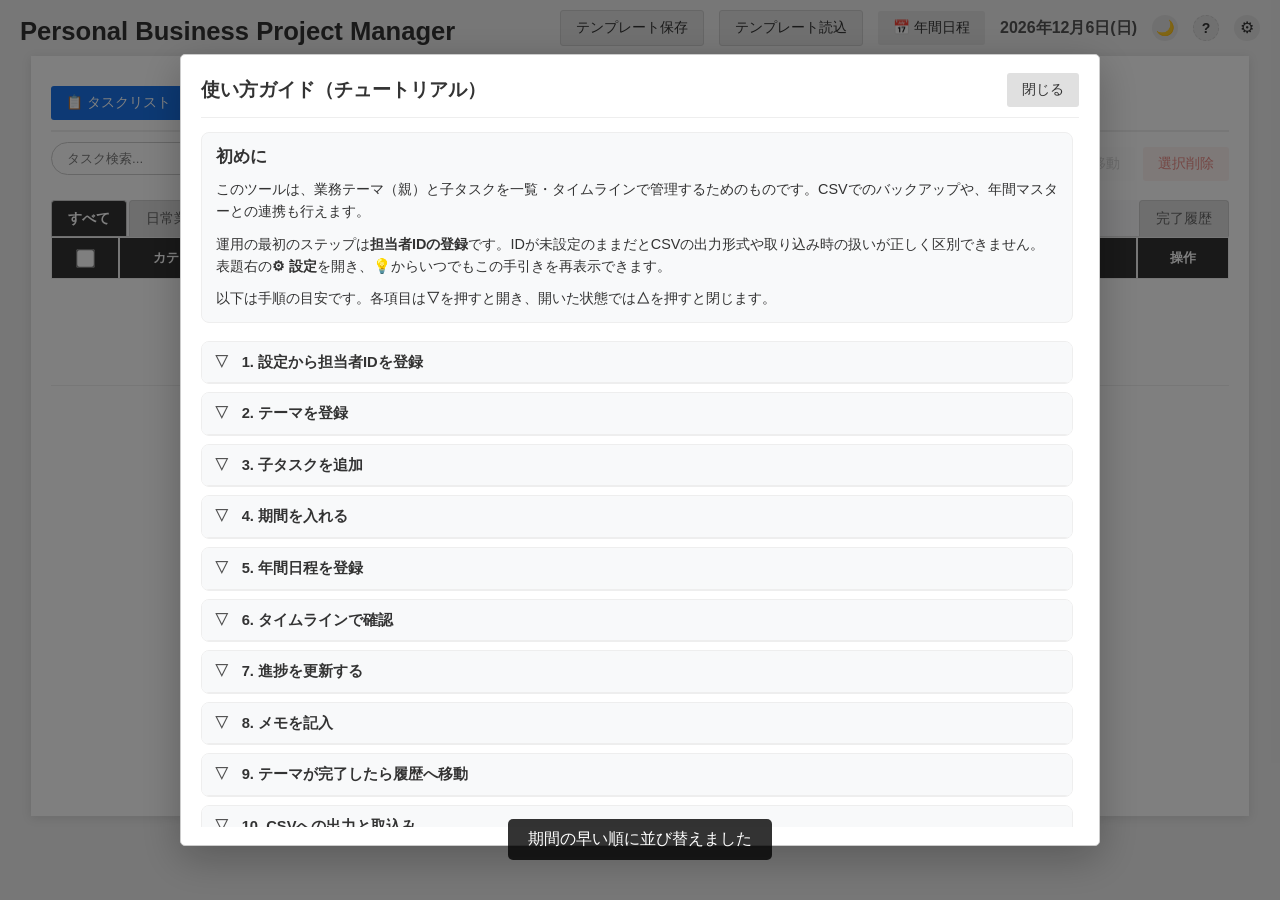
==== commit 7146f280: "Update OmniStep.html 手順書ボタン微修正" ====
--- a/OmniStep.html
+++ b/OmniStep.html
@@ -351,7 +351,7 @@
                 <div style="display:flex; align-items:center; gap:8px;">
                     <button class="tutorial-lamp-btn btn-sub" type="button" onclick="openTutorialModal(false)"
                         data-help="チュートリアル：使い方の手引きを開きます">💡</button>
-                    <button class="btn-sub" type="button" onclick="window.open('OmniStep_Manual.html','_blank')"
+                    <button class="btn-sub" type="button" onclick="window.open('OmniStep_Manual.html','pbpm_manual')"
                         data-help="操作手順書：基本操作と裏技の手順をまとめたガイドを別タブで開きます"> 📖 手順書</button>
                     <button class="btn-sub" type="button" onclick="closeSettingsModal()"
                         data-help="閉じる：設定を閉じます（未保存の変更は保存ボタンで確定）">閉じる</button>
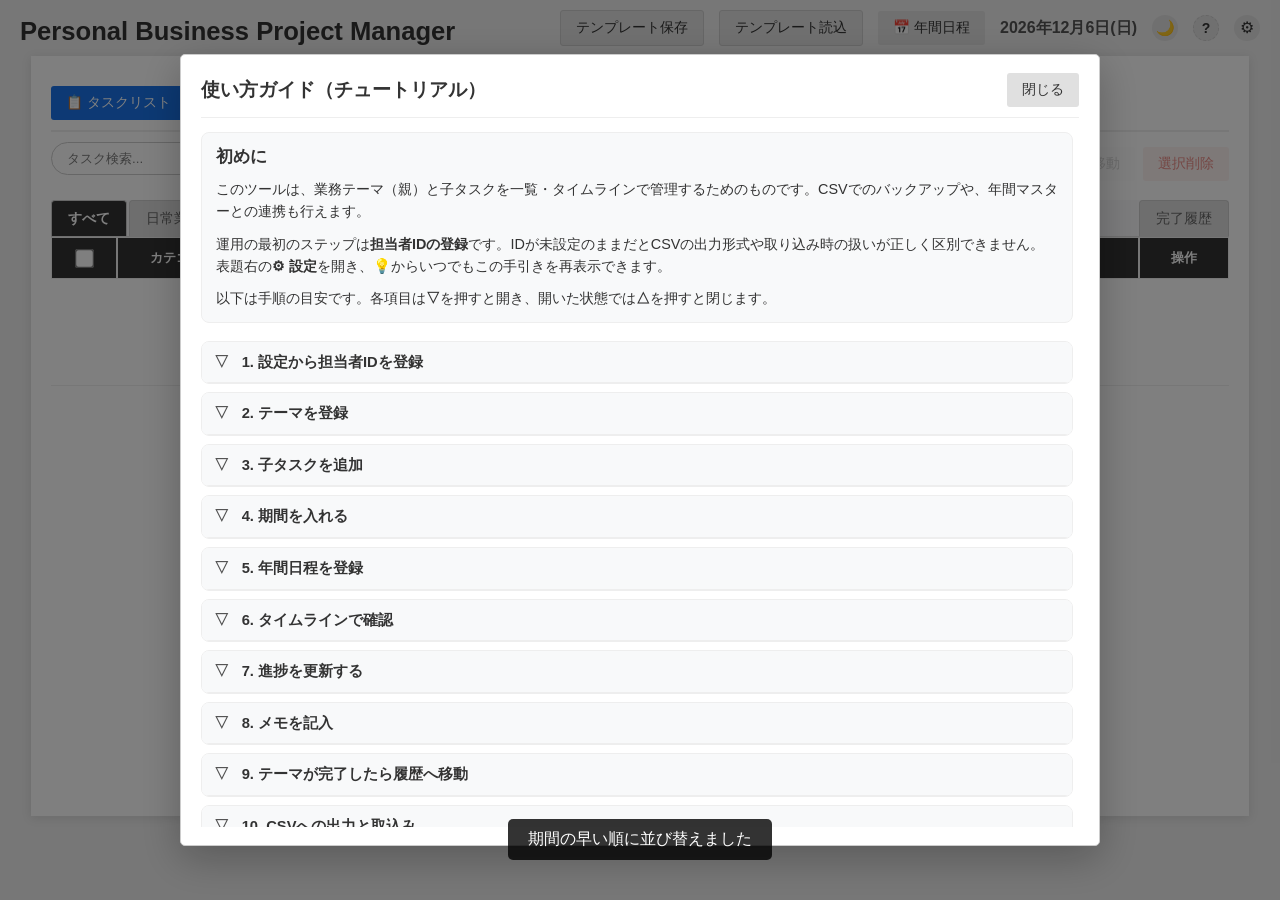
==== commit 5b671d0b: "Release v1.3.0: status stepper, actual rollback, manual update Co-authored-by: Cursor <cursoragent@c" ====
--- a/OmniStep.html
+++ b/OmniStep.html
@@ -151,6 +151,9 @@
             <button type="button" id="btnPdcaActualEdit" class="btn-sub timeline-pdca-edit-btn" onclick="togglePdcaActualEditMode()"
                 style="display:none;" aria-pressed="false"
                 data-help="実績修正：ONのとき、子タスクの実績バーだけをドラッグで移動・右端で伸縮できます（計画の破線はそのまま）。リスト表示に戻すとOFFになります">実績修正</button>
+            <button type="button" id="btnAdvanceActualToday" class="btn-sub timeline-advance-actual-btn" onclick="onAdvanceActualToTodayClick()"
+                style="display:none;"
+                data-help="実績更新：調査中・進行中・修正中の子タスクの実績終了日を今日まで伸ばして保存します（納期超過分は実績が赤く表示されます）">実績更新</button>
         </div>
 
         <div id="listView">
@@ -163,6 +166,8 @@
                 <!--<button class="btn-sub btn-sort" onclick="sortTasks()">納期順ソート</button>-->
                 <button class="btn-add" type="button" onclick="openNewTaskModal()"
                     data-help="新規テーマ登録：親テーマと最初の子をまとめて登録するウィンドウを開きます">＋新規テーマ登録</button>
+                <button type="button" class="btn-sub" onclick="onAdvanceActualToTodayClick()"
+                    data-help="実績更新：調査中・進行中・修正中の子タスクの実績終了日を今日まで伸ばして保存します（納期超過分は実績が赤く表示されます）">実績更新</button>
                 <div class="action-buttons">
                     <span id="includeArchivedBulkWrap" class="include-archived-wrap" style="display:none;">
                         <label class="include-archived-label" data-help="履歴も含む：一括削除などの対象にアーカイブ済み行を含めます">
@@ -253,7 +258,7 @@
                                 </div>
                             </th>
                             <th style="width: 80px;" class="th-date-col" data-help="列・納期：納期（クリックで変更）">納期</th>
-                            <th style="width: 90px;" data-help="列・進捗：親は進行中⇔修正中、子は全ステップを切り替えます">進捗</th>
+                            <th style="width: 118px;" data-help="列・進捗：◀▶で前後に切り替え（未着手へ戻す／完了から戻すときは実績差し戻し確認）">進捗</th>
                             <th style="width: 76px;" data-help="列・操作：メモ・中止・削除・復元">操作</th>
                         </tr>
                     </thead>
@@ -320,18 +325,27 @@
                 </div>
 
                 <div class="master-add-panel">
-                    <input type="text" id="masterName" placeholder="イベント名（例：棚卸、連休など）" style="flex:2;"
+                    <label class="master-col-holiday" style="display:flex;align-items:center;gap:4px;flex-shrink:0;"
+                        data-help="休日：ONにするとタイムラインで日曜と同じ帯表示になります（単日または期間）">
+                        <input type="checkbox" id="masterHolidayAdd">休日
+                    </label>
+                    <input type="text" id="masterName" placeholder="イベント名（例：棚卸、GWなど）" style="flex:2;"
                         data-help="追加する名称：一覧に並ぶイベント名です">
                     <input type="date" id="masterDate" style="flex:1;" title=""
-                        data-help="追加する日付：この名称を選んだときタスクに入る日付です（クリックでカレンダー）">
+                        data-help="日程（開始）：左のみ＝単日。終了日も入れると期間になります"
+                        onchange="syncMasterAddDateEndMin()">
+                    <input type="date" id="masterDateEnd" style="flex:1;" title=""
+                        data-help="日程（終了）：任意。開始日以降。空なら単日扱いです"
+                        onchange="syncMasterAddDateEndMin()" oninput="syncMasterAddDateEndMin()">
                     <button type="button" class="btn-add" onclick="addMasterDay()" style="padding: 6px 15px;"
-                        data-help="追加：名称と日付でマスターに1行追加します">追加</button>
+                        data-help="追加：名称と日程でマスターに1行追加します">追加</button>
                 </div>
 
                 <div class="master-list-panel">
                     <table class="master-table">
                         <thead>
                             <tr>
+                                <th class="master-col-holiday">休日</th>
                                 <th style="text-align: left;">名称</th>
                                 <th style="text-align: left;">日程</th>
                                 <th style="text-align: center; width: 60px;">削除</th>
--- a/OmniStep.css
+++ b/OmniStep.css
@@ -43,7 +43,10 @@
     --app-modal-border: #eeeeee;
     --app-input-bg: #ffffff;
     --app-timeline-month-collapsed: #eeeeee;
+    --app-timeline-month-collapsed-alt: #e4e4e4;
     --app-timeline-month-open: #ffffff;
+    --app-timeline-month-open-alt: #ececec;
+    --app-timeline-month-divider: #b8b8b8;
     --app-timeline-grid-line: #f0f0f0;
     /* タイムライン日曜帯（行エリアに重ねる。月見出し行には使わない） */
     --app-timeline-sunday-band: rgba(255, 190, 190, 0.14);
@@ -548,7 +551,8 @@
     font-weight: 700;
 }
 
-.view-selector .timeline-pdca-edit-btn {
+.view-selector .timeline-pdca-edit-btn,
+.view-selector .timeline-advance-actual-btn {
     margin-left: 10px;
     align-self: center;
 }
@@ -810,22 +814,59 @@
 
 /* ステータスボタンの配色 */
 /* ------------------------------------------------------------ */
-/* 進捗ボタン */
+/* 進捗ステッパー（◀ 表示 ▶） */
+.status-stepper {
+    display: inline-flex;
+    align-items: center;
+    justify-content: center;
+    gap: 2px;
+    vertical-align: middle;
+}
+
+.status-step-btn {
+    flex: 0 0 auto;
+    width: 22px;
+    height: 26px;
+    padding: 0;
+    border: 1px solid var(--app-border-light, #ccc);
+    border-radius: 4px;
+    background: var(--app-surface-2, #f5f5f5);
+    color: var(--app-text, #333);
+    font-size: 0.7rem;
+    line-height: 1;
+    cursor: pointer;
+    box-sizing: border-box;
+}
+
+.status-step-btn:hover:not(:disabled) {
+    background: var(--app-surface, #eee);
+}
+
+.status-step-btn:disabled {
+    opacity: 0.35;
+    cursor: default;
+    color: #9e9e9e;
+}
+
 .status-btn {
     color: #ffffff; /* 文字は白 */
     width: 65px;          /* 幅を固定（全ての文字が収まるサイズ） */
     text-align: center;   /* 文字を中央に */
     display: inline-block;
     box-sizing: border-box;
-    cursor: pointer;
     border: 1px solid #ccc;
     padding: 4px 8px;
     border-radius: 4px;
     line-height: 1.2;
-    cursor: pointer;
     font-weight: bold;
     font-size: 0.8rem;
     box-shadow: 1px 1px 3px rgba(0,0,0,0.2);
+}
+
+.status-btn--label {
+    cursor: default;
+    user-select: none;
+    pointer-events: none;
 }
 
 /* tdの中で中央に配置するためのクラス */
@@ -1039,6 +1080,69 @@
     inset: 0;
     pointer-events: none;
     z-index: 0;
+}
+
+/* タイムライン月見出し：交互色・区切り線 */
+.timeline-month-header--stripe-a.timeline-month-header--open {
+    background: var(--app-timeline-month-open);
+}
+.timeline-month-header--stripe-b.timeline-month-header--open {
+    background: var(--app-timeline-month-open-alt);
+}
+.timeline-month-header--stripe-a.timeline-month-header--collapsed {
+    background: var(--app-timeline-month-collapsed);
+}
+.timeline-month-header--stripe-b.timeline-month-header--collapsed {
+    background: var(--app-timeline-month-collapsed-alt);
+}
+.timeline-month-header {
+    border-right: 1px solid var(--app-timeline-month-divider) !important;
+    box-sizing: border-box;
+}
+
+/* 遅れタスクを含むテーマ：親上・最下子の下を赤太線（一覧・タイムライン共通） */
+tr.timeline-overdue-family-top > td,
+.sticky-label.timeline-overdue-family-top,
+.timeline-row-area.timeline-overdue-family-top {
+    border-top: 3px solid #d93025;
+    box-sizing: border-box;
+}
+tr.timeline-overdue-family-bottom > td,
+.sticky-label.timeline-overdue-family-bottom,
+.timeline-row-area.timeline-overdue-family-bottom {
+    border-bottom: 3px solid #d93025 !important;
+    box-sizing: border-box;
+}
+
+.master-table th.master-col-holiday,
+.master-table td.master-col-holiday {
+    width: 44px;
+    text-align: center;
+    vertical-align: middle;
+}
+.master-table .master-date-range {
+    display: flex;
+    gap: 4px;
+    align-items: center;
+    flex-wrap: wrap;
+}
+.master-table .master-date-range input[type="date"],
+.master-add-panel input[type="date"] {
+    flex: 1;
+    min-width: 118px;
+}
+.master-table .master-date-range input[type="date"].master-date-end-empty,
+.master-add-panel input[type="date"].master-date-end-empty {
+    opacity: 0.55;
+    background: var(--app-surface-muted);
+    color: var(--app-text-muted);
+    border-color: var(--app-border-light);
+    cursor: pointer;
+}
+.master-date-sep {
+    color: var(--app-text-muted);
+    font-size: 0.8rem;
+    flex-shrink: 0;
 }
 
 /* タイムライン：土日・今日の着色 */
@@ -1864,7 +1968,7 @@
 
 /* 年間日程（マスター）モーダル：ヘッダー固定・中身スクロール */
 .master-modal-content {
-    width: 700px;
+    width: 860px;
     max-height: 80vh;
     display: flex;
     flex-direction: column;
@@ -2260,7 +2364,10 @@
     --app-modal-border: #dccfbf;
     --app-input-bg: #fffdf8;
     --app-timeline-month-collapsed: #e0d6c8;
+    --app-timeline-month-collapsed-alt: #d6cbbf;
     --app-timeline-month-open: #f7f1e8;
+    --app-timeline-month-open-alt: #ede5da;
+    --app-timeline-month-divider: #b8a898;
     --app-timeline-grid-line: #dccfbf;
     --app-month-bar-bg: #e8dfd4;
     --app-memo-modal-bg: #fff9e6;
@@ -2313,7 +2420,10 @@
     --app-modal-border: #d0dbe8;
     --app-input-bg: #ffffff;
     --app-timeline-month-collapsed: #dce6f2;
+    --app-timeline-month-collapsed-alt: #cfd9e6;
     --app-timeline-month-open: #fafcff;
+    --app-timeline-month-open-alt: #eef4fb;
+    --app-timeline-month-divider: #9eb0c4;
     --app-timeline-grid-line: #d0dbe8;
     --app-month-bar-bg: #e4ecf4;
     --app-memo-modal-bg: #f8fbff;
@@ -2367,7 +2477,10 @@
     --app-modal-border: #e4dfef;
     --app-input-bg: #ffffff;
     --app-timeline-month-collapsed: #e4dfef;
+    --app-timeline-month-collapsed-alt: #d9d3e6;
     --app-timeline-month-open: #faf8fc;
+    --app-timeline-month-open-alt: #f0ecf8;
+    --app-timeline-month-divider: #b4adc4;
     --app-timeline-grid-line: #e4dfef;
     --app-month-bar-bg: #e8e3f2;
     --app-memo-modal-bg: #fffaf7;
@@ -2421,7 +2534,10 @@
     --app-modal-border: #3c4043;
     --app-input-bg: #1e1e22;
     --app-timeline-month-collapsed: #3c4043;
+    --app-timeline-month-collapsed-alt: #35383b;
     --app-timeline-month-open: #1e1e22;
+    --app-timeline-month-open-alt: #26262c;
+    --app-timeline-month-divider: #6a6e73;
     --app-timeline-grid-line: #3c4043;
     --app-timeline-sunday-band: rgba(220, 120, 120, 0.12);
     --app-timeline-sat-border: rgba(160, 160, 160, 0.55);
@@ -2449,6 +2565,20 @@
     border-color: #5f6368;
 }
 
+html[data-theme="dark"] .status-step-btn {
+    background: #3c4043;
+    border-color: #5f6368;
+    color: #e8eaed;
+}
+
+html[data-theme="dark"] .status-step-btn:hover:not(:disabled) {
+    background: #4a4f55;
+}
+
+html[data-theme="dark"] .status-step-btn:disabled {
+    color: #9aa0a6;
+}
+
 /* ダーク：期限切れは暗めの赤に抑え、白飛び・強い光彩を避ける */
 html[data-theme="dark"] tr.expired {
     background-color: rgba(90, 28, 32, 0.42) !important;
@@ -2556,6 +2686,90 @@
     color: var(--app-text);
 }
 
+.version-history-modal-content {
+    width: min(680px, 92vw);
+    max-height: min(85vh, 680px);
+    display: flex;
+    flex-direction: column;
+    overflow: hidden;
+}
+
+.version-history-body {
+    margin-top: 12px;
+    overflow-y: auto;
+    flex: 1 1 auto;
+    min-height: 0;
+    -webkit-overflow-scrolling: touch;
+}
+
+.version-history-empty {
+    margin: 0;
+    color: var(--app-text-muted);
+}
+
+.version-history-accordion {
+    display: flex;
+    flex-direction: column;
+    gap: 6px;
+}
+
+.version-history-item {
+    border: 1px solid var(--app-border-light);
+    border-radius: 4px;
+    background: var(--app-surface-2);
+    overflow: hidden;
+}
+
+.version-history-summary {
+    display: flex;
+    align-items: center;
+    justify-content: space-between;
+    gap: 10px;
+    padding: 8px 10px;
+    cursor: pointer;
+    font-size: 0.85rem;
+    list-style: none;
+    user-select: none;
+}
+
+.version-history-summary::-webkit-details-marker {
+    display: none;
+}
+
+.version-history-summary::before {
+    content: "▸";
+    flex-shrink: 0;
+    width: 1em;
+    margin-right: 4px;
+    color: var(--app-text-muted);
+    transition: transform 0.15s ease;
+}
+
+.version-history-item[open] > .version-history-summary::before {
+    transform: rotate(90deg);
+}
+
+.version-history-ver {
+    font-weight: 700;
+    flex-shrink: 0;
+}
+
+.version-history-meta {
+    color: var(--app-text-muted);
+    font-size: 0.8rem;
+    text-align: right;
+    flex: 1;
+}
+
+.version-history-detail {
+    padding: 8px 10px 10px;
+    font-size: 0.85rem;
+    line-height: 1.45;
+    word-break: break-word;
+    border-top: 1px solid var(--app-border-light);
+    background: var(--app-modal-bg);
+}
+
 .version-history-table {
     width: 100%;
     border-collapse: collapse;
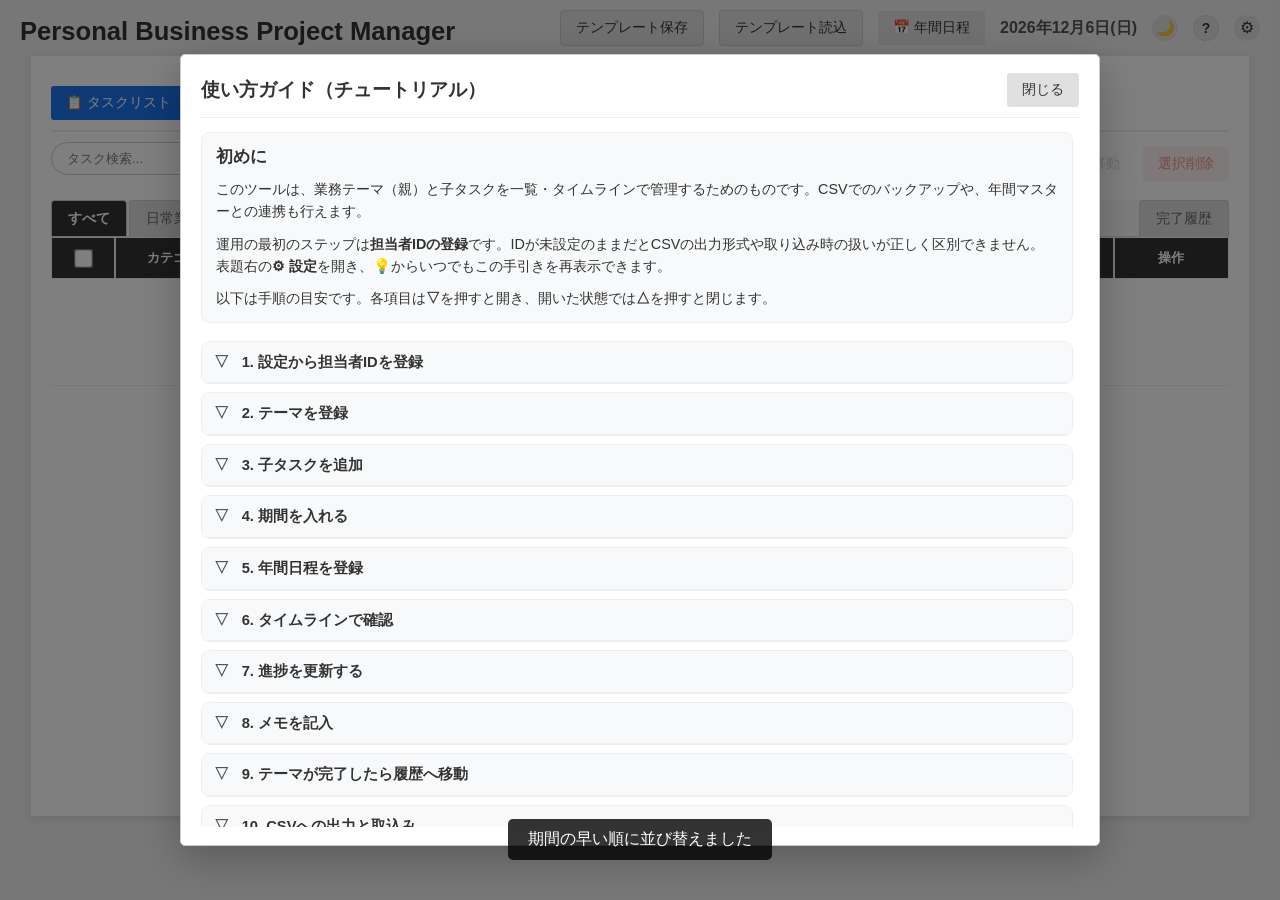
==== commit 7ae05271: "Release v1.3.3: parent folder path with clipboard copy link Co-authored-by: Cursor <cursoragent@curs" ====
--- a/OmniStep.html
+++ b/OmniStep.html
@@ -148,9 +148,15 @@
                 <button type="button" class="range-btn" data-months="9" onclick="setTimelineMonthRange(9)">9か月</button>
                 <button type="button" class="range-btn" data-months="12" onclick="setTimelineMonthRange(12)">12か月</button>
             </div>
+            <button type="button" id="btnUndoTimeline" class="btn-sub" onclick="undoLastChange()" disabled
+                style="display:none;" aria-disabled="true"
+                data-help="戻る：直前のタスク変更を1手だけ取り消します（Ctrl+Z）。ページ再読み込み後は消え、やり直し（Redo）はありません">戻る</button>
             <button type="button" id="btnPdcaActualEdit" class="btn-sub timeline-pdca-edit-btn" onclick="togglePdcaActualEditMode()"
                 style="display:none;" aria-pressed="false"
                 data-help="実績修正：ONのとき、子タスクの実績バーだけをドラッグで移動・右端で伸縮できます（計画の破線はそのまま）。リスト表示に戻すとOFFになります">実績修正</button>
+            <button type="button" id="btnFamilyProjectMove" class="btn-sub timeline-family-move-btn" onclick="toggleFamilyProjectMoveMode()"
+                style="display:none;" aria-pressed="false"
+                data-help="単体移動／全体移動：単体＝子バーを個別に計画移動。全体移動＝親バーをドラッグしてテーマ全体の計画を平行移動（◇★・実績は動かさない）。実行中の子があるテーマは移動不可。リスト表示に戻すと単体移動に戻ります">単体移動</button>
             <button type="button" id="btnAdvanceActualToday" class="btn-sub timeline-advance-actual-btn" onclick="onAdvanceActualToTodayClick()"
                 style="display:none;"
                 data-help="実績更新：調査中・進行中・修正中の子タスクの実績終了日を今日まで伸ばして保存します（納期超過分は実績が赤く表示されます）">実績更新</button>
@@ -166,6 +172,8 @@
                 <!--<button class="btn-sub btn-sort" onclick="sortTasks()">納期順ソート</button>-->
                 <button class="btn-add" type="button" onclick="openNewTaskModal()"
                     data-help="新規テーマ登録：親テーマと最初の子をまとめて登録するウィンドウを開きます">＋新規テーマ登録</button>
+                <button type="button" id="btnUndo" class="btn-sub" onclick="undoLastChange()" disabled aria-disabled="true"
+                    data-help="戻る：直前のタスク変更を1手だけ取り消します（Ctrl+Z）。ページ再読み込み後は消え、やり直し（Redo）はありません">戻る</button>
                 <button type="button" class="btn-sub" onclick="onAdvanceActualToTodayClick()"
                     data-help="実績更新：調査中・進行中・修正中の子タスクの実績終了日を今日まで伸ばして保存します（納期超過分は実績が赤く表示されます）">実績更新</button>
                 <div class="action-buttons">
@@ -259,7 +267,7 @@
                             </th>
                             <th style="width: 80px;" class="th-date-col" data-help="列・納期：納期（クリックで変更）">納期</th>
                             <th style="width: 118px;" data-help="列・進捗：◀▶で前後に切り替え（未着手へ戻す／完了から戻すときは実績差し戻し確認）">進捗</th>
-                            <th style="width: 76px;" data-help="列・操作：メモ・中止・削除・復元">操作</th>
+                            <th style="width: 100px;" data-help="列・操作：メモ・フォルダリンク・中止・削除・復元">操作</th>
                         </tr>
                     </thead>
                     <tbody id="taskBody"></tbody>
@@ -282,6 +290,13 @@
                 <h3 style="margin-top:0;">📝 メモ入力</h3>
                 <textarea id="memoText" placeholder="業務の詳細や備忘録を入力してください..."
                     data-help="メモ本文：選択したタスクに紐づく長めのメモを保存します"></textarea>
+                <div id="memoFolderPathWrap" class="memo-folder-path-wrap" style="display:none;">
+                    <label for="memoFolderPath" class="memo-folder-path-label"
+                        data-help="フォルダパス：親テーマの資料フォルダ（例 Z:\案件\○○）。一覧の🔗でパスをコピーできます">フォルダパス（親テーマ）</label>
+                    <input type="text" id="memoFolderPath" class="memo-folder-path-input"
+                        placeholder="例: Z:\案件\○○プロジェクト"
+                        data-help="フォルダパス：割当ドライブのフルパスを入力（UNCも可）。CSVの「フォルダパス」列にも出力されます">
+                </div>
                 <div class="modal-buttons" style="text-align:right; margin-top: auto;">
                     <button type="button" class="btn-sub" onclick="closeMemo()"
                         data-help="閉じる：メモウィンドウを閉じます（未保存のときは保存ボタンで確定）">閉じる</button>
--- a/OmniStep.css
+++ b/OmniStep.css
@@ -292,7 +292,8 @@
     margin-bottom: 10px;
     flex-wrap: wrap;
 }
-.timeline-pdca-edit-btn.is-active {
+.timeline-pdca-edit-btn.is-active,
+.timeline-family-move-btn.is-active {
     background: #1565c0;
     color: #fff;
     border-color: #0d47a1;
@@ -552,6 +553,7 @@
 }
 
 .view-selector .timeline-pdca-edit-btn,
+.view-selector .timeline-family-move-btn,
 .view-selector .timeline-advance-actual-btn {
     margin-left: 10px;
     align-self: center;
@@ -1497,6 +1499,32 @@
     padding: 10px;
     box-sizing: border-box;
     resize: none; /* 勝手に伸びないように固定 */
+}
+
+.memo-folder-path-wrap {
+    margin: 0 0 12px;
+}
+
+.memo-folder-path-label {
+    display: block;
+    font-size: 0.85rem;
+    color: var(--app-text-muted);
+    margin-bottom: 4px;
+}
+
+.memo-folder-path-input {
+    width: 100%;
+    box-sizing: border-box;
+    padding: 8px 10px;
+    border: 1px solid var(--app-border-strong);
+    border-radius: 4px;
+    background: var(--app-input-bg);
+    color: var(--app-text);
+    font-size: 0.85rem;
+}
+
+.memo-folder-path-input:read-only {
+    opacity: 0.75;
 }
 
 /* タイムライン上の目標日（☆）のスタイル */
@@ -2626,7 +2654,8 @@
     background: rgba(183, 77, 77, 0.92) !important;
     border-color: rgba(239, 154, 154, 0.85) !important;
 }
-html[data-theme="dark"] .timeline-pdca-edit-btn.is-active {
+html[data-theme="dark"] .timeline-pdca-edit-btn.is-active,
+html[data-theme="dark"] .timeline-family-move-btn.is-active {
     background: #42a5f5;
     color: #0d1117;
     border-color: #90caf9;
